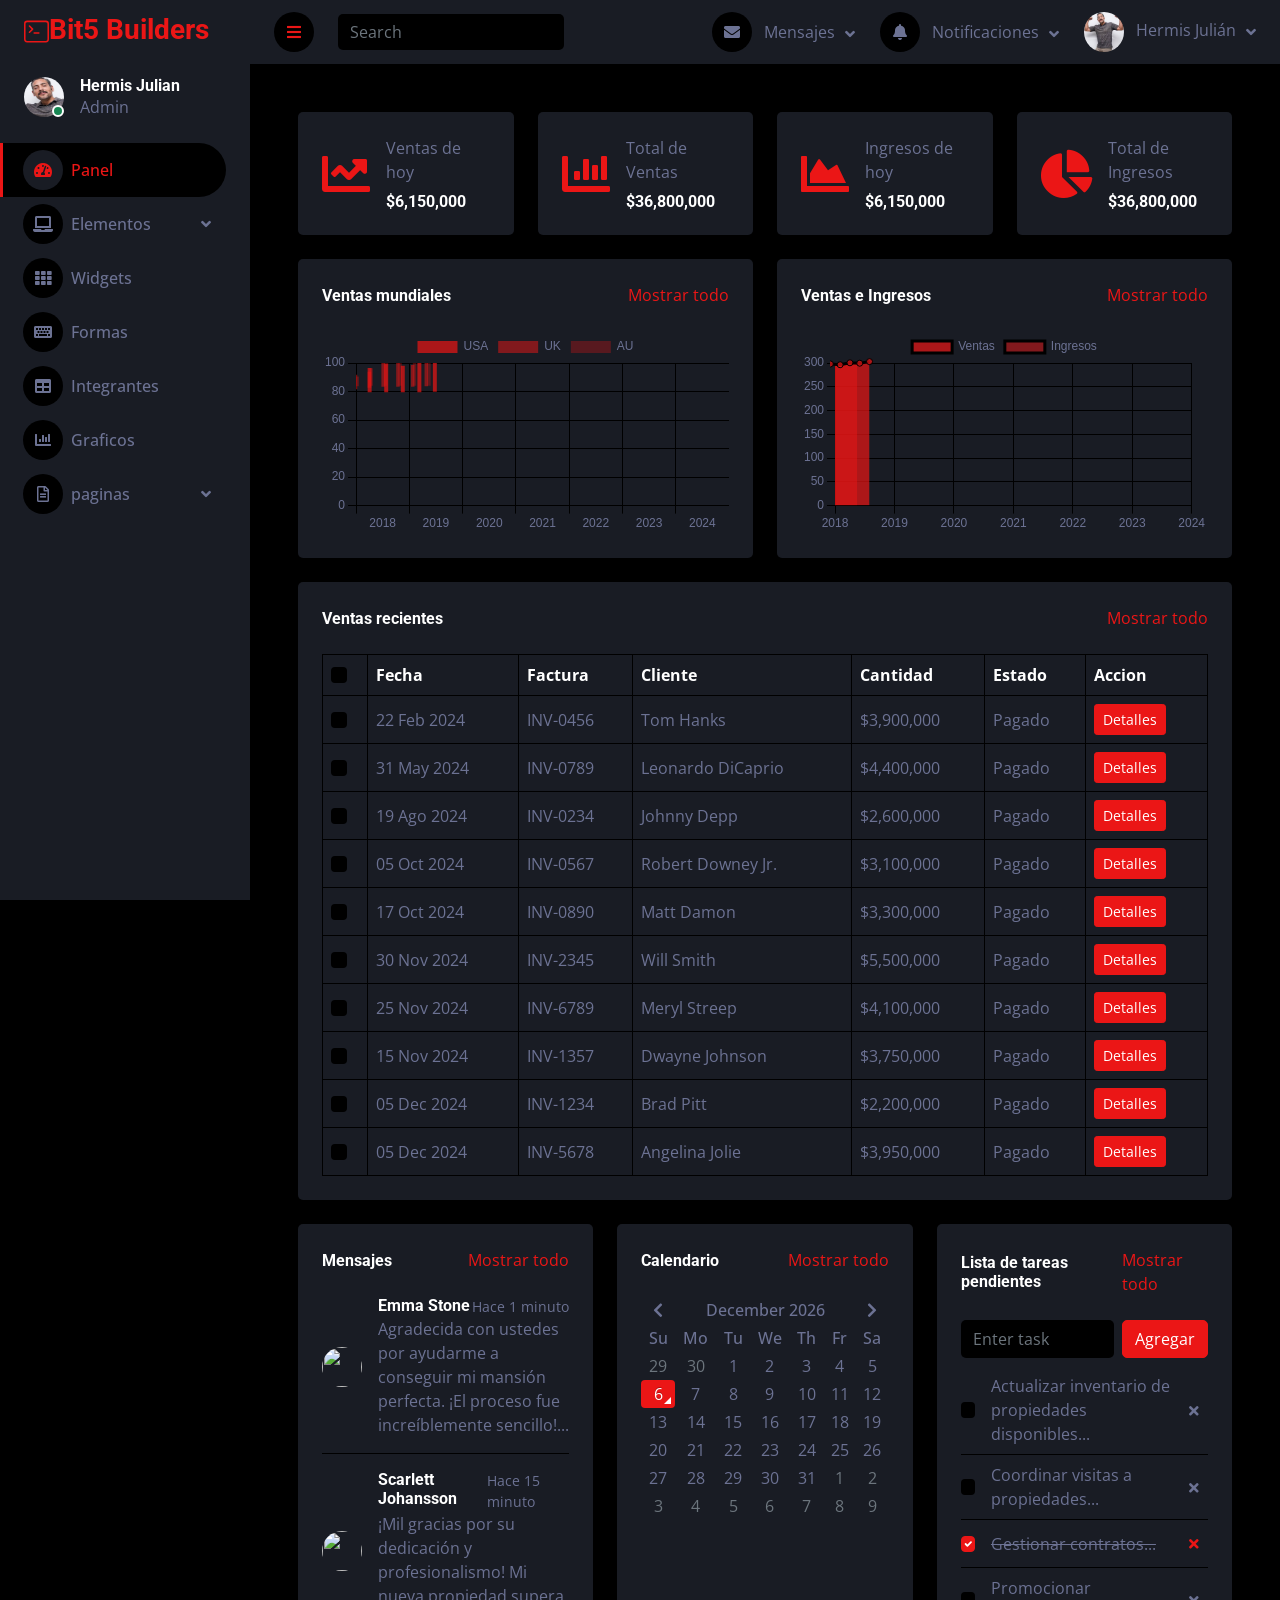
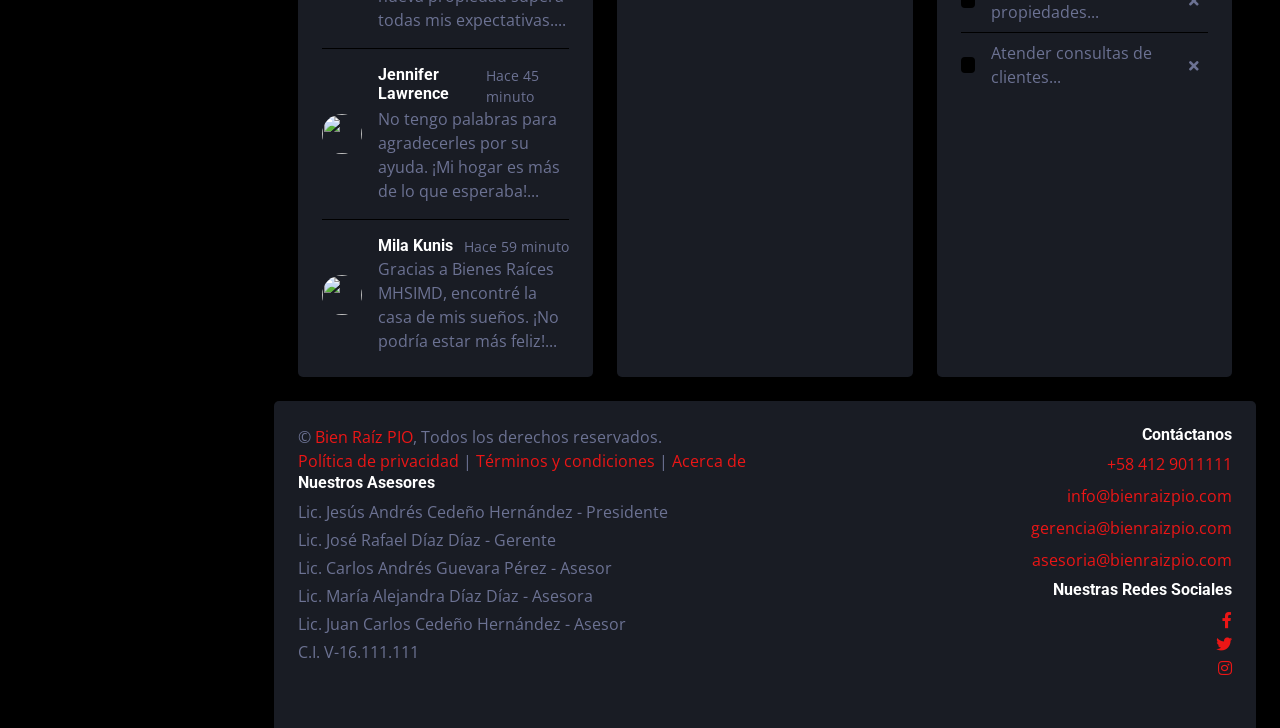
==== index.html @ 00dd3a46 "ventas" ====
<!DOCTYPE html>
<html lang="en">

<head>
    <meta charset="utf-8">
    <title>DarkPan - Bootstrap 5 Admin Template</title>
    <meta content="width=device-width, initial-scale=1.0" name="viewport">
    <meta content="" name="keywords">
    <meta content="" name="description">

    <!-- Favicon -->
    <link href="img/favicon.ico" rel="icon">

    <!-- Google Web Fonts -->
    <link rel="preconnect" href="https://fonts.googleapis.com">
    <link rel="preconnect" href="https://fonts.gstatic.com" crossorigin>
    <link href="https://fonts.googleapis.com/css2?family=Open+Sans:wght@400;600&family=Roboto:wght@500;700&display=swap" rel="stylesheet"> 
    
    <!-- Icon Font Stylesheet -->
    <link href="https://cdnjs.cloudflare.com/ajax/libs/font-awesome/5.10.0/css/all.min.css" rel="stylesheet">
    <link href="https://cdn.jsdelivr.net/npm/bootstrap-icons@1.4.1/font/bootstrap-icons.css" rel="stylesheet">

    <!-- Libraries Stylesheet -->
    <link href="lib/owlcarousel/assets/owl.carousel.min.css" rel="stylesheet">
    <link href="lib/tempusdominus/css/tempusdominus-bootstrap-4.min.css" rel="stylesheet" />

    <!-- Customized Bootstrap Stylesheet -->
    <link href="css/bootstrap.min.css" rel="stylesheet">

    <!-- Template Stylesheet -->
    <link href="css/style.css" rel="stylesheet">
    <link rel="stylesheet" href="https://cdn.jsdelivr.net/npm/parsleyjs/src/parsley.css">
</head>

<body>
    <div class="container-fluid position-relative d-flex p-0">
        <!-- Spinner Start -->
        <div id="spinner" class="show bg-dark position-fixed translate-middle w-100 vh-100 top-50 start-50 d-flex align-items-center justify-content-center">
            <div class="spinner-border text-primary" style="width: 3rem; height: 3rem;" role="status">
                <span class="sr-only">Loading...</span>
            </div>
        </div>


        <div class="sidebar pe-4 pb-3">
            <nav class="navbar bg-secondary navbar-dark">
                <a href="index.html" class="navbar-brand mx-4 mb-3">
                    <h3 class="text-primary"><svg xmlns="http://www.w3.org/2000/svg" width="25" height="25" fill="currentColor" class="bi bi-terminal" viewBox="0 0 16 16">
                    <path d="M6 9a.5.5 0 0 1 .5-.5h3a.5.5 0 0 1 0 1h-3A.5.5 0 0 1 6 9M3.854 4.146a.5.5 0 1 0-.708.708L4.793 6.5 3.146 8.146a.5.5 0 1 0 .708.708l2-2a.5.5 0 0 0 0-.708z"/>
                    <path d="M2 1a2 2 0 0 0-2 2v10a2 2 0 0 0 2 2h12a2 2 0 0 0 2-2V3a2 2 0 0 0-2-2zm12 1a1 1 0 0 1 1 1v10a1 1 0 0 1-1 1H2a1 1 0 0 1-1-1V3a1 1 0 0 1 1-1z"/>
                    </svg></i>Bit5 Builders</h3>
                </a>
                <div class="d-flex align-items-center ms-4 mb-4">
                    <div class="position-relative">
                        <img class="rounded-circle" src="[data-uri]" alt="" style="width: 40px; height: 40px;">
                        <div class="bg-success rounded-circle border border-2 border-white position-absolute end-0 bottom-0 p-1"></div>
                    </div>
                    <div class="ms-3">
                        <h6 class="mb-0">Hermis Julian</h6>
                        <span>Admin</span>
                    </div>
                </div>
                <div class="navbar-nav w-100">
                    <a href="index.html" class="nav-item nav-link active"><i class="fa fa-tachometer-alt me-2"></i>Panel</a>
                    <div class="nav-item dropdown">
                        <a href="#" class="nav-link dropdown-toggle" data-bs-toggle="dropdown"><i class="fa fa-laptop me-2"></i>Elementos</a>
                        <div class="dropdown-menu bg-transparent border-0">
                            <a href="#" onclick="document.querySelectorAll('.nav-item.nav-link').forEach(el => el.classList.remove('active')); this.classList.toggle('active'); cargarContenido('button.html');" class="dropdown-item">Botones</a>
                            <a href="#" onclick="document.querySelectorAll('.nav-item.nav-link').forEach(el => el.classList.remove('active')); this.classList.toggle('active'); cargarContenido('typography.html');" class="dropdown-item">Tipografía</a>
                            <a href="#" onclick="document.querySelectorAll('.nav-item.nav-link').forEach(el => el.classList.remove('active')); this.classList.toggle('active'); cargarContenido('element.html');" class="dropdown-item">Otros Elementos</a>
                        </div>
                    </div>
                    <a href="#" onclick="document.querySelectorAll('.nav-item.nav-link').forEach(el => el.classList.remove('active')); this.classList.toggle('active'); cargarContenido('widget.html');" class="nav-item nav-link"><i class="fa fa-th me-2"></i>Widgets</a>
                    <a href="#" onclick="document.querySelectorAll('.nav-item.nav-link').forEach(el => el.classList.remove('active')); this.classList.toggle('active'); cargarContenido('form.html');" class="nav-item nav-link"><i class="fa fa-keyboard me-2"></i>Formas</a>
                    <a href="#" onclick="document.querySelectorAll('.nav-item.nav-link').forEach(el => el.classList.remove('active')); this.classList.toggle('active'); cargarContenido('table.html');" class="nav-item nav-link"><i class="fa fa-table me-2"></i>Integrantes</a>
                    <a href="#" onclick="document.querySelectorAll('.nav-item.nav-link').forEach(el => el.classList.remove('active')); this.classList.toggle('active'); cargarContenido('chart.html');" class="nav-item nav-link"><i class="fa fa-chart-bar me-2"></i>Graficos</a>
                    <div class="nav-item dropdown">
                        <a href="#" class="nav-link dropdown-toggle" data-bs-toggle="dropdown"><i class="far fa-file-alt me-2"></i>paginas</a>
                        <div class="dropdown-menu bg-transparent border-0">
                            <a href="signin.html" class="dropdown-item">Sign In</a>
                            <a href="signup.html" class="dropdown-item">Sign Up</a>
                            <a href="404.html" class="dropdown-item">404 Error</a>
                            <a href="blank.html" class="dropdown-item">Blank Page</a>
                        </div>
                    </div>
                </div>
            </nav>
        </div>


        <div class="content">
            <!-- Navbar Start -->
            <nav class="navbar navbar-expand bg-secondary navbar-dark sticky-top px-4 py-0">
                <a href="index.html" class="navbar-brand d-flex d-lg-none me-4">
                    <h2 class="text-primary mb-0"><i class="fa fa-user-edit"></i></h2>
                </a>
                <a href="#" class="sidebar-toggler flex-shrink-0">
                    <i class="fa fa-bars"></i>
                </a>
                <form class="d-none d-md-flex ms-4">
                    <input class="form-control bg-dark border-0" type="search" placeholder="Search">
                </form>
                <div class="navbar-nav align-items-center ms-auto">
                    <div class="nav-item dropdown">
                        <a href="#" class="nav-link dropdown-toggle" data-bs-toggle="dropdown">
                            <i class="fa fa-envelope me-lg-2"></i>
                            <span class="d-none d-lg-inline-flex">Mensajes</span>
                        </a>
                        <div class="dropdown-menu dropdown-menu-end bg-secondary border-0 rounded-0 rounded-bottom m-0">
                            <a href="#" class="dropdown-item">
                                <div class="d-flex align-items-center">
                                    <img class="rounded-circle flex-shrink-0" src="https://imgs.search.brave.com/MP247DGtZH7RBAV4PsFPzQDaOJGRqsRqrMaUs1MMLVw/rs:fit:500:0:0:0/g:ce/aHR0cHM6Ly9pMC53/cC5jb20vd3d3Lm11/c2NsZWFuZGZpdG5l/c3MuY29tL3dwLWNv/bnRlbnQvdXBsb2Fk/cy8yMDE3LzA4L21p/bGEta3VuaXMtOC5q/cGc_cXVhbGl0eT04/NiZzdHJpcD1hbGw" alt="" style="width: 40px; height: 40px;">
                                    <div class="ms-2">
                                        <h6 class="fw-normal mb-0">Sarly acaba de enviarte un mensaje</h6>
                                        <small>Hace 15 minutos</small>
                                    </div>
                                </div>
                            </a>
                            <hr class="dropdown-divider">
                            <a href="#" class="dropdown-item">
                                <div class="d-flex align-items-center">
                                    <img class="rounded-circle" src="https://imgs.search.brave.com/JWabFluYEFFOKHi57lPleeKdTFBb7CrFtDDNA5t6WXM/rs:fit:500:0:0:0/g:ce/aHR0cHM6Ly9pLnBp/bmltZy5jb20vb3Jp/Z2luYWxzL2IwL2Zi/L2E5L2IwZmJhOTcw/YTYyOWI1ZjIyNjFh/Njc2NDlkZmY5MTA5/LmpwZw" alt="" style="width: 40px; height: 40px;">
                                    <div class="ms-2">
                                        <h6 class="fw-normal mb-0">Michael acaba de enviarte un mensaje</h6>
                                        <small>Hace 25 minutos</small>
                                    </div>
                                </div>
                            </a>
                            <hr class="dropdown-divider">
                            <a href="#" class="dropdown-item">
                                <div class="d-flex align-items-center">
                                    <img class="rounded-circle" src="https://imgs.search.brave.com/oxqCfIv88HDH8JotXbmz44KD6LTe0oaEGOhrw7txZwc/rs:fit:500:0:0:0/g:ce/aHR0cHM6Ly9tZWRp/YS5nZXR0eWltYWdl/cy5jb20vaWQvMTQw/OTc0NTcyOS9waG90/by9sb25kb24tZW5n/bGFuZC1jaHJpcy1l/dmFucy1hdHRlbmRz/LXRoZS1ncmF5LW1h/bi1zcGVjaWFsLXNj/cmVlbmluZy1hdC1i/Zmktc291dGhiYW5r/LW9uLWp1bHktMTku/anBnP3M9NjEyeDYx/MiZ3PTAmaz0yMCZj/PXY0blVKZ0NFNWtU/WnAyaEwyMEZKdVFX/MEpNaHRlRm55UXFB/c0JTOFRTcVU9" alt="" style="width: 40px; height: 40px;">
                                    <div class="ms-2">
                                        <h6 class="fw-normal mb-0">Ildemar acaba de enviarte un mensaje</h6>
                                        <small>Hace 35 minutos</small>
                                    </div>
                                </div>
                            </a>
                            <hr class="dropdown-divider">
                            <a href="#" class="dropdown-item">
                                <div class="d-flex align-items-center">
                                    <img class="rounded-circle" src="https://imgs.search.brave.com/msCQYA9MPp1zpIJIRNvh-iocrl51DMTepCCWIE9Resc/rs:fit:500:0:0:0/g:ce/aHR0cHM6Ly9tLm1l/ZGlhLWFtYXpvbi5j/b20vaW1hZ2VzL00v/TVY1Qk56ZzFNVFV5/TkRZeE9GNUJNbDVC/YW5CblhrRnRaVGd3/TlRRNE1URTJNakVA/LmpwZw" alt="" style="width: 40px; height: 40px;">
                                    <div class="ms-2">
                                        <h6 class="fw-normal mb-0">Malcom acaba de enviarte un mensaje</h6>
                                        <small>Hace 45 minutos</small>
                                    </div>
                                </div>
                            </a>
                            <hr class="dropdown-divider">
                            <a href="#" class="dropdown-item text-center">Ver todos los mensajes</a>
                        </div>
                    </div>
                    <div class="nav-item dropdown">
                        <a href="#" class="nav-link dropdown-toggle" data-bs-toggle="dropdown">
                            <i class="fa fa-bell me-lg-2"></i>
                            <span class="d-none d-lg-inline-flex">Notificaciones</span>
                        </a>
                        <div class="dropdown-menu dropdown-menu-end bg-secondary border-0 rounded-0 rounded-bottom m-0">
                            <a href="#" class="dropdown-item">
                                <h6 class="fw-normal mb-0">Perfil actualizado</h6>
                                <small>Hace 6 meses</small>
                            </a>
                            <hr class="dropdown-divider">
                            <a href="#" class="dropdown-item">
                                <h6 class="fw-normal mb-0">Nuevo usuario agregado</h6>
                                <small>Hace 1 meses</small>
                            </a>
                            <hr class="dropdown-divider">
                            <a href="#" class="dropdown-item">
                                <h6 class="fw-normal mb-0">Contraseña cambiada</h6>
                                <small>Hace 42 minutos</small>
                            </a>
                            <hr class="dropdown-divider">
                            <a href="#" class="dropdown-item text-center">Ver todas las notificaciones</a>
                        </div>
                    </div>
                    <div class="nav-item dropdown">
                        <a href="#" class="nav-link dropdown-toggle" data-bs-toggle="dropdown">
                            <img class="rounded-circle me-lg-2" src="[data-uri]" alt="" style="width: 40px; height: 40px;">
                            <span class="d-none d-lg-inline-flex">Hermis Julián</span>
                        </a>
                        <div class="dropdown-menu dropdown-menu-end bg-secondary border-0 rounded-0 rounded-bottom m-0">
                            <a href="#" class="dropdown-item">Mi Perfil</a>
                            <a href="#" class="dropdown-item">Ajustes</a>
                            <a href="Logout.html" class="dropdown-item">Cerrar Sesión</a>
                        </div>
                    </div>
                </div>
            </nav>
            <!-- Navbar End -->

            <main id="cambio" class="container-fluid pt-4 px-4">
                
            <!-- Sale & Revenue Start -->
            <div class="container-fluid pt-4 px-4">
                <div class="row g-4">
                    <div class="col-sm-6 col-xl-3">
                        <div class="bg-secondary rounded d-flex align-items-center justify-content-between p-4">
                            <i class="fa fa-chart-line fa-3x text-primary"></i>
                            <div class="ms-3">
                                <p class="mb-2">Ventas de hoy</p>
                                <h6 class="mb-0">$6,150,000</h6>
                            </div>
                        </div>
                    </div>
                    <div class="col-sm-6 col-xl-3">
                        <div class="bg-secondary rounded d-flex align-items-center justify-content-between p-4">
                            <i class="fa fa-chart-bar fa-3x text-primary"></i>
                            <div class="ms-3">
                                <p class="mb-2">Total de Ventas</p>
                                <h6 class="mb-0">$36,800,000</h6>
                            </div>
                        </div>
                    </div>
                    <div class="col-sm-6 col-xl-3">
                        <div class="bg-secondary rounded d-flex align-items-center justify-content-between p-4">
                            <i class="fa fa-chart-area fa-3x text-primary"></i>
                            <div class="ms-3">
                                <p class="mb-2"> Ingresos de hoy</p>
                                
                                <h6 class="mb-0">$6,150,000</h6>
                            </div>
                        </div>
                    </div>
                    <div class="col-sm-6 col-xl-3">
                        <div class="bg-secondary rounded d-flex align-items-center justify-content-between p-4">
                            <i class="fa fa-chart-pie fa-3x text-primary"></i>
                            <div class="ms-3">
                                <p class="mb-2">Total de Ingresos</p>
                                <h6 class="mb-0">$36,800,000</h6>
                            </div>
                        </div>
                    </div>
                </div>
            </div>
            <!-- Sale & Revenue End -->


            <!-- Sales Chart Start -->
            <div class="container-fluid pt-4 px-4">
                <div class="row g-4">
                    <div class="col-sm-12 col-xl-6">
                        <div class="bg-secondary text-center rounded p-4">
                            <div class="d-flex align-items-center justify-content-between mb-4">
                                <h6 class="mb-0">Ventas mundiales</h6>
                                <a href="">Mostrar todo</a>
                            </div>
                            <canvas id="worldwide-sales"></canvas>
                        </div>
                    </div>
                    <div class="col-sm-12 col-xl-6">
                        <div class="bg-secondary text-center rounded p-4">
                            <div class="d-flex align-items-center justify-content-between mb-4">
                                <h6 class="mb-0">Ventas e Ingresos</h6>
                                <a href="">Mostrar todo</a>
                            </div>
                            <canvas id="salse-revenue"></canvas>
                        </div>
                    </div>
                </div>
            </div>
            <!-- Sales Chart End -->


            <!-- Recent Sales Start -->
            <div class="container-fluid pt-4 px-4">
                <div class="bg-secondary text-center rounded p-4">
                    <div class="d-flex align-items-center justify-content-between mb-4">
                        <h6 class="mb-0">Ventas recientes</h6>
                        <a href="">Mostrar todo</a>
                    </div>
                    <div class="table-responsive">
                        <table class="table text-start align-middle table-bordered table-hover mb-0">
                            <thead>
                                <tr class="text-white">
                                    <th scope="col"><input class="form-check-input" type="checkbox"></th>
                                    <th scope="col">Fecha</th>
                                    <th scope="col">Factura</th>
                                    <th scope="col">Cliente</th>
                                    <th scope="col">Cantidad</th>
                                    <th scope="col">Estado</th>
                                    <th scope="col">Accion</th>
                                </tr>
                            </thead>
                            <tbody>
                                <tr>
                                    <td><input class="form-check-input" type="checkbox"></td>
                                    <td>22 Feb 2024</td>
                                    <td>INV-0456</td>
                                    <td>Tom Hanks</td>
                                    <td>$3,900,000</td>
                                    <td>Pagado</td>
                                    <td><a class="btn btn-sm btn-primary" href="">Detalles</a></td>
                                </tr>
                                <tr>
                                    <td><input class="form-check-input" type="checkbox"></td>
                                    <td>31 May 2024</td>
                                    <td>INV-0789</td>
                                    <td>Leonardo DiCaprio</td>
                                    <td>$4,400,000</td>
                                    <td>Pagado</td>
                                    <td><a class="btn btn-sm btn-primary" href="">Detalles</a></td>
                                </tr>
                                <tr>
                                    <td><input class="form-check-input" type="checkbox"></td>
                                    <td>19 Ago 2024</td>
                                    <td>INV-0234</td>
                                    <td>Johnny Depp</td>
                                    <td>$2,600,000</td>
                                    <td>Pagado</td>
                                    <td><a class="btn btn-sm btn-primary" href="">Detalles</a></td>
                                </tr>
                                <tr>
                                    <td><input class="form-check-input" type="checkbox"></td>
                                    <td>05 Oct 2024</td>
                                    <td>INV-0567</td>
                                    <td>Robert Downey Jr.</td>
                                    <td>$3,100,000</td>
                                    <td>Pagado</td>
                                    <td><a class="btn btn-sm btn-primary" href="">Detalles</a></td>
                                </tr>
                                <tr>
                                    <td><input class="form-check-input" type="checkbox"></td>
                                    <td>17 Oct 2024</td>
                                    <td>INV-0890</td>
                                    <td>Matt Damon</td>
                                    <td>$3,300,000</td>
                                    <td>Pagado</td>
                                    <td><a class="btn btn-sm btn-primary" href="">Detalles</a></td>
                                </tr>
                                <tr>
                                    <td><input class="form-check-input" type="checkbox"></td>
                                    <td>30 Nov 2024</td>
                                    <td>INV-2345</td>
                                    <td>Will Smith</td>
                                    <td>$5,500,000</td>
                                    <td>Pagado</td>
                                    <td><a class="btn btn-sm btn-primary" href="">Detalles</a></td>
                                </tr>
                                <tr>
                                    <td><input class="form-check-input" type="checkbox"></td>
                                    <td>25 Nov 2024</td>
                                    <td>INV-6789</td>
                                    <td>Meryl Streep</td>
                                    <td>$4,100,000</td>
                                    <td>Pagado</td>
                                    <td><a class="btn btn-sm btn-primary" href="">Detalles</a></td>
                                </tr>
                                <tr>
                                    <td><input class="form-check-input" type="checkbox"></td>
                                    <td>15 Nov 2024</td>
                                    <td>INV-1357</td>
                                    <td>Dwayne Johnson</td>
                                    <td>$3,750,000</td>
                                    <td>Pagado</td>
                                    <td><a class="btn btn-sm btn-primary" href="">Detalles</a></td>
                                </tr>
                                <tr>
                                    <td><input class="form-check-input" type="checkbox"></td>
                                    <td>05 Dec 2024</td>
                                    <td>INV-1234</td>
                                    <td>Brad Pitt</td>
                                    <td>$2,200,000</td>
                                    <td>Pagado</td>
                                    <td><a class="btn btn-sm btn-primary" href="">Detalles</a></td>
                                </tr>
                                <tr>
                                    <td><input class="form-check-input" type="checkbox"></td>
                                    <td>05 Dec 2024</td>
                                    <td>INV-5678</td>
                                    <td>Angelina Jolie</td>
                                    <td>$3,950,000</td>
                                    <td>Pagado</td>
                                    <td><a class="btn btn-sm btn-primary" href="">Detalles</a></td>
                                </tr>
                            </tbody>
                        </table>
                    </div>
                </div>
            </div>
            <!-- Recent Sales End -->



            <!-- Widgets Start -->
            <div class="container-fluid pt-4 px-4">
                <div class="row g-4">
                    <div class="col-sm-12 col-md-6 col-xl-4">
                        <div class="h-100 bg-secondary rounded p-4">
                            <div class="d-flex align-items-center justify-content-between mb-2">
                                <h6 class="mb-0">Mensajes</h6>
                                <a href="">Mostrar todo</a>
                            </div>
                            <div class="d-flex align-items-center border-bottom py-3">
                                <img class="rounded-circle flex-shrink-0" src="https://imgs.search.brave.com/Vh0ZHuMnA-NpE4XvlZ3ggpxppoy6i_dYB7QcNbdQpSE/rs:fit:500:0:0:0/g:ce/aHR0cHM6Ly9tLm1l/ZGlhLWFtYXpvbi5j/b20vaW1hZ2VzL00v/TVY1QllUazJaVGRt/WXpFdFlqTTFZaTAw/WWpKbExUa3hORGd0/WXpBMVlURmlOMkl6/TXpGbVhrRXlYa0Zx/Y0djQC5qcGc" alt="" style="width: 40px; height: 40px;">
                                <div class="w-100 ms-3">
                                    <div class="d-flex w-100 justify-content-between">
                                        <h6 class="mb-0">Emma Stone</h6>
                                        <small>Hace 1 minuto</small>
                                    </div>
                                    <span>Agradecida con ustedes por ayudarme a conseguir mi mansión perfecta. ¡El proceso fue increíblemente sencillo!...</span>
                                </div>
                            </div>
                            <div class="d-flex align-items-center border-bottom py-3">
                                <img class="rounded-circle flex-shrink-0" src="https://imgs.search.brave.com/2uGAt32IL7fMYtcajXwatkeRIkFTQfEl7UwzYoRooF8/rs:fit:860:0:0:0/g:ce/aHR0cHM6Ly9tLm1l/ZGlhLWFtYXpvbi5j/b20vaW1hZ2VzL00v/TVY1Qk16TTNNalU1/WWpJdE56QXhPUzAw/TVdSaExXSXdNMll0/T1RFM09UTTNOelV5/WW1ReFhrRXlYa0Zx/Y0dkZVFYSm9ZVzV1/WVdnQC5qcGc" alt="" style="width: 40px; height: 40px;">
                                <div class="w-100 ms-3">
                                    <div class="d-flex w-100 justify-content-between">
                                        <h6 class="mb-0">Scarlett Johansson</h6>
                                        <small>Hace 15 minuto</small>
                                    </div>
                                    <span>¡Mil gracias por su dedicación y profesionalismo! Mi nueva propiedad supera todas mis expectativas....</span>
                                </div>
                            </div>
                            <div class="d-flex align-items-center border-bottom py-3">
                                <img class="rounded-circle flex-shrink-0" src="https://imgs.search.brave.com/oICWM8bCcbamhoAgMlr65enXYXy9GBTGy6IM3uCZX44/rs:fit:500:0:0:0/g:ce/aHR0cHM6Ly93d3cu/aG9sYS5jb20vdXMv/aG9yaXpvbi9sYW5k/c2NhcGUvMDAxMzIx/MWIxMWQ4LXdvcmxk/LXByZW1pZXJlLW9m/LW5ldGZsaXgtMzkt/cy1xdW90LWRvbi0z/OS10LWxvb2stdXAt/cXVvdC0uanBn" alt="" style="width: 40px; height: 40px;">
                                <div class="w-100 ms-3">
                                    <div class="d-flex w-100 justify-content-between">
                                        <h6 class="mb-0">Jennifer Lawrence</h6>
                                        <small>Hace 45 minuto</small>
                                    </div>
                                    <span>No tengo palabras para agradecerles por su ayuda. ¡Mi hogar es más de lo que esperaba!...</span>
                                </div>
                            </div>
                            <div class="d-flex align-items-center pt-3">
                                <img class="rounded-circle flex-shrink-0" src="https://imgs.search.brave.com/MP247DGtZH7RBAV4PsFPzQDaOJGRqsRqrMaUs1MMLVw/rs:fit:500:0:0:0/g:ce/aHR0cHM6Ly9pMC53/cC5jb20vd3d3Lm11/c2NsZWFuZGZpdG5l/c3MuY29tL3dwLWNv/bnRlbnQvdXBsb2Fk/cy8yMDE3LzA4L21p/bGEta3VuaXMtOC5q/cGc_cXVhbGl0eT04/NiZzdHJpcD1hbGw" alt="" style="width: 40px; height: 40px;">
                                <div class="w-100 ms-3">
                                    <div class="d-flex w-100 justify-content-between">
                                        <h6 class="mb-0">Mila Kunis</h6>
                                        <small>Hace 59 minuto</small>
                                    </div>
                                    <span>Gracias a Bienes Raíces MHSIMD, encontré la casa de mis sueños. ¡No podría estar más feliz!...</span>
                                </div>
                            </div>
                        </div>
                    </div>
                    <div class="col-sm-12 col-md-6 col-xl-4">
                        <div class="h-100 bg-secondary rounded p-4">
                            <div class="d-flex align-items-center justify-content-between mb-4">
                                <h6 class="mb-0">Calendario</h6>
                                <a href="">Mostrar todo</a>
                            </div>
                            <div id="calender"></div>
                        </div>
                    </div>
                    <div class="col-sm-12 col-md-6 col-xl-4">
                        <div class="h-100 bg-secondary rounded p-4">
                            <div class="d-flex align-items-center justify-content-between mb-4">
                                <h6 class="mb-0">Lista de tareas pendientes</h6>
                                <a href="">Mostrar todo</a>
                            </div>
                            <div class="d-flex mb-2">
                                <input class="form-control bg-dark border-0" type="text" placeholder="Enter task">
                                <button type="button" class="btn btn-primary ms-2">Agregar</button>
                            </div>
                            <div class="d-flex align-items-center border-bottom py-2">
                                <input class="form-check-input m-0" type="checkbox">
                                <div class="w-100 ms-3">
                                    <div class="d-flex w-100 align-items-center justify-content-between">
                                        <span>Actualizar inventario de propiedades disponibles...</span>
                                        <button class="btn btn-sm"><i class="fa fa-times"></i></button>
                                    </div>
                                </div>
                            </div>
                            <div class="d-flex align-items-center border-bottom py-2">
                                <input class="form-check-input m-0" type="checkbox">
                                <div class="w-100 ms-3">
                                    <div class="d-flex w-100 align-items-center justify-content-between">
                                        <span>Coordinar visitas a propiedades...</span>
                                        <button class="btn btn-sm"><i class="fa fa-times"></i></button>
                                    </div>
                                </div>
                            </div>
                            <div class="d-flex align-items-center border-bottom py-2">
                                <input class="form-check-input m-0" type="checkbox" checked>
                                <div class="w-100 ms-3">
                                    <div class="d-flex w-100 align-items-center justify-content-between">
                                        <span><del>Gestionar contratos...</del></span>
                                        <button class="btn btn-sm text-primary"><i class="fa fa-times"></i></button>
                                    </div>
                                </div>
                            </div>
                            <div class="d-flex align-items-center border-bottom py-2">
                                <input class="form-check-input m-0" type="checkbox">
                                <div class="w-100 ms-3">
                                    <div class="d-flex w-100 align-items-center justify-content-between">
                                        <span>Promocionar propiedades...</span>
                                        <button class="btn btn-sm"><i class="fa fa-times"></i></button>
                                    </div>
                                </div>
                            </div>
                            <div class="d-flex align-items-center pt-2">
                                <input class="form-check-input m-0" type="checkbox">
                                <div class="w-100 ms-3">
                                    <div class="d-flex w-100 align-items-center justify-content-between">
                                        <span>Atender consultas de clientes...</span>
                                        <button class="btn btn-sm"><i class="fa fa-times"></i></button>
                                    </div>
                                </div>
                            </div>
                        </div>
                    </div>
                </div>
            </div>
            <!-- Widgets End -->
            </main>
            <!-- Sale & Revenue Start -->

            <!-- Footer Start -->
            <div class="container-fluid pt-4 px-4">
                <div class="bg-secondary rounded-top p-4">
                    <div class="row">
                        <div class="col-12 col-sm-6 text-center text-sm-start">
                            &copy; <a href="#">Bien Raíz PIO</a>, Todos los derechos reservados. <br>
                            <a href="https://www.datocapital.com/privacidad.html" target="_blank">Política de privacidad</a> | <a href="https://www.datocapital.com/terminos-y-condiciones.html" target="_blank">Términos y condiciones</a> | <a href="https://www.datocapital.com/acerca-de.html" target="_blank">Acerca de</a>
                            <h6 class="mb-2">Nuestros Asesores</h6>
                            <p class="mb-1">Lic. Jesús Andrés Cedeño Hernández - Presidente</p>
                            <p class="mb-1">Lic. José Rafael Díaz Díaz - Gerente</p>
                            <p class="mb-1">Lic. Carlos Andrés Guevara Pérez - Asesor</p>
                            <p class="mb-1">Lic. María Alejandra Díaz Díaz - Asesora</p>
                            <p class="mb-1">Lic. Juan Carlos Cedeño Hernández - Asesor</p>
                            <p class="mb-1">C.I. V-16.111.111</p>
                            <br>
                        </div>
                        <div class="col-12 col-sm-6 text-center text-sm-end">
                            <div class="d-flex flex-column">
                                <h6 class="mb-2">Contáctanos</h6>
                                <a href="tel:+584129011111" class="mb-2">+58 412 9011111</a>
                                <a href="mailto:info@bienraizpio.com" class="mb-2">info@bienraizpio.com</a>
                                <a href="mailto:gerencia@bienraizpio.com" class="mb-2">gerencia@bienraizpio.com</a>
                                <a href="mailto:asesoria@bienraizpio.com" class="mb-2">asesoria@bienraizpio.com</a>
                                <h6 class="mb-2">Nuestras Redes Sociales</h6>   
                                <a href="https://www.facebook.com/Bien-Raiz-PIO-101444429311444" target="_blank"><i class="fab fa-facebook-f"></i></a>
                                <a href="https://twitter.com/BienRaizPIO" target="_blank"><i class="fab fa-twitter"></i></a>
                                <a href="https://www.instagram.com/bienraizpio/" target="_blank"><i class="fab fa-instagram"></i></a>
                                <br>
                            </div>
                        </div>
                    </div>
                </div>
            </div>
            <!-- Footer End -->
            
        </div>


    </div>

    <!-- JavaScript Libraries -->
    <script src="https://code.jquery.com/jquery-3.4.1.min.js"></script>
    <script src="https://cdnjs.cloudflare.com/ajax/libs/parsley.js/2.9.2/parsley.min.js"></script>
    <script src="https://cdn.jsdelivr.net/npm/bootstrap@5.0.0/dist/js/bootstrap.bundle.min.js"></script>
    <script src="lib/chart/chart.min.js"></script>
    <script src="lib/easing/easing.min.js"></script>
    <script src="lib/waypoints/waypoints.min.js"></script>
    <script src="lib/owlcarousel/owl.carousel.min.js"></script>
    <script src="lib/tempusdominus/js/moment.min.js"></script>
    <script src="lib/tempusdominus/js/moment-timezone.min.js"></script>
    <script src="lib/tempusdominus/js/tempusdominus-bootstrap-4.min.js"></script>

    <!-- Template Javascript -->
    <script src="js/main.js"></script>
</body>

</html>
---- css/style.css ----
/********** Template CSS **********/
:root {
    --primary: #EB1616;
    --secondary: #191C24;
    --light: #6C7293;
    --dark: #000000;
}


.back-to-top {
    position: fixed;
    display: none;
    right: 45px;
    bottom: 45px;
    z-index: 99;
}


/*** Spinner ***/
#spinner {
    opacity: 0;
    visibility: hidden;
    transition: opacity .5s ease-out, visibility 0s linear .5s;
    z-index: 99999;
}

#spinner.show {
    transition: opacity .5s ease-out, visibility 0s linear 0s;
    visibility: visible;
    opacity: 1;
}


/*** Button ***/
.btn {
    transition: .5s;
}

.btn-square {
    width: 38px;
    height: 38px;
}

.btn-sm-square {
    width: 32px;
    height: 32px;
}

.btn-lg-square {
    width: 48px;
    height: 48px;
}

.btn-square,
.btn-sm-square,
.btn-lg-square {
    padding: 0;
    display: inline-flex;
    align-items: center;
    justify-content: center;
    font-weight: normal;
    border-radius: 50px;
}


/*** Layout ***/
.sidebar {
    position: fixed;
    top: 0;
    left: 0;
    bottom: 0;
    width: 250px;
    height: 100vh;
    overflow-y: auto;
    background: var(--secondary);
    transition: 0.5s;
    z-index: 999;
}

.content {
    margin-left: 250px;
    min-height: 100vh;
    background: var(--dark);
    transition: 0.5s;
}

@media (min-width: 992px) {
    .sidebar {
        margin-left: 0;
    }

    .sidebar.open {
        margin-left: -250px;
    }

    .content {
        width: calc(100% - 250px);
    }

    .content.open {
        width: 100%;
        margin-left: 0;
    }
}

@media (max-width: 991.98px) {
    .sidebar {
        margin-left: -250px;
    }

    .sidebar.open {
        margin-left: 0;
    }

    .content {
        width: 100%;
        margin-left: 0;
    }
}


/*** Navbar ***/
.sidebar .navbar .navbar-nav .nav-link {
    padding: 7px 20px;
    color: var(--light);
    font-weight: 500;
    border-left: 3px solid var(--secondary);
    border-radius: 0 30px 30px 0;
    outline: none;
}

.sidebar .navbar .navbar-nav .nav-link:hover,
.sidebar .navbar .navbar-nav .nav-link.active {
    color: var(--primary);
    background: var(--dark);
    border-color: var(--primary);
}

.sidebar .navbar .navbar-nav .nav-link i {
    width: 40px;
    height: 40px;
    display: inline-flex;
    align-items: center;
    justify-content: center;
    background: var(--dark);
    border-radius: 40px;
}

.sidebar .navbar .navbar-nav .nav-link:hover i,
.sidebar .navbar .navbar-nav .nav-link.active i {
    background: var(--secondary);
}

.sidebar .navbar .dropdown-toggle::after {
    position: absolute;
    top: 15px;
    right: 15px;
    border: none;
    content: "\f107";
    font-family: "Font Awesome 5 Free";
    font-weight: 900;
    transition: .5s;
}

.sidebar .navbar .dropdown-toggle[aria-expanded=true]::after {
    transform: rotate(-180deg);
}

.sidebar .navbar .dropdown-item {
    padding-left: 25px;
    border-radius: 0 30px 30px 0;
    border: 2px solid #060606;
    color: var(--light);
}

.sidebar .navbar .dropdown-item:hover,
.sidebar .navbar .dropdown-item.active {
    background: var(--dark);
}

.content .navbar .navbar-nav .nav-link {
    margin-left: 25px;
    padding: 12px 0;
    color: var(--light);
    outline: none;
}

.content .navbar .navbar-nav .nav-link:hover,
.content .navbar .navbar-nav .nav-link.active {
    color: var(--primary);
}

.content .navbar .sidebar-toggler,
.content .navbar .navbar-nav .nav-link i {
    width: 40px;
    height: 40px;
    display: inline-flex;
    align-items: center;
    justify-content: center;
    background: var(--dark);
    border-radius: 40px;
}

.content .navbar .dropdown-item {
    color: var(--light);
    border: 1px solid #060606;
}

.content .navbar .dropdown-item:hover,
.content .navbar .dropdown-item.active {
    background: var(--dark);
}

.content .navbar .dropdown-toggle::after {
    margin-left: 6px;
    vertical-align: middle;
    border: none;
    content: "\f107";
    font-family: "Font Awesome 5 Free";
    font-weight: 900;
    transition: .5s;
}

.content .navbar .dropdown-toggle[aria-expanded=true]::after {
    transform: rotate(-180deg);
}

@media (max-width: 575.98px) {
    .content .navbar .navbar-nav .nav-link {
        margin-left: 15px;
    }
}


/*** Date Picker ***/
.bootstrap-datetimepicker-widget.bottom {
    top: auto !important;
}

.bootstrap-datetimepicker-widget .table * {
    border-bottom-width: 0px;
}

.bootstrap-datetimepicker-widget .table th {
    font-weight: 500;
}

.bootstrap-datetimepicker-widget.dropdown-menu {
    padding: 10px;
    border-radius: 2px;
}

.bootstrap-datetimepicker-widget table td.active,
.bootstrap-datetimepicker-widget table td.active:hover {
    background: var(--primary);
}

.bootstrap-datetimepicker-widget table td.today::before {
    border-bottom-color: var(--primary);
}


/*** Testimonial ***/
.progress .progress-bar {
    width: 0px;
    transition: 2s;
}


/*** Testimonial ***/
.testimonial-carousel .owl-dots {
    margin-top: 24px;
    display: flex;
    align-items: flex-end;
    justify-content: center;
}

.testimonial-carousel .owl-dot {
    position: relative;
    display: inline-block;
    margin: 0 5px;
    width: 15px;
    height: 15px;
    border: 5px solid var(--primary);
    border-radius: 15px;
    transition: .5s;
}

.testimonial-carousel .owl-dot.active {
    background: var(--dark);
    border-color: var(--primary);
}
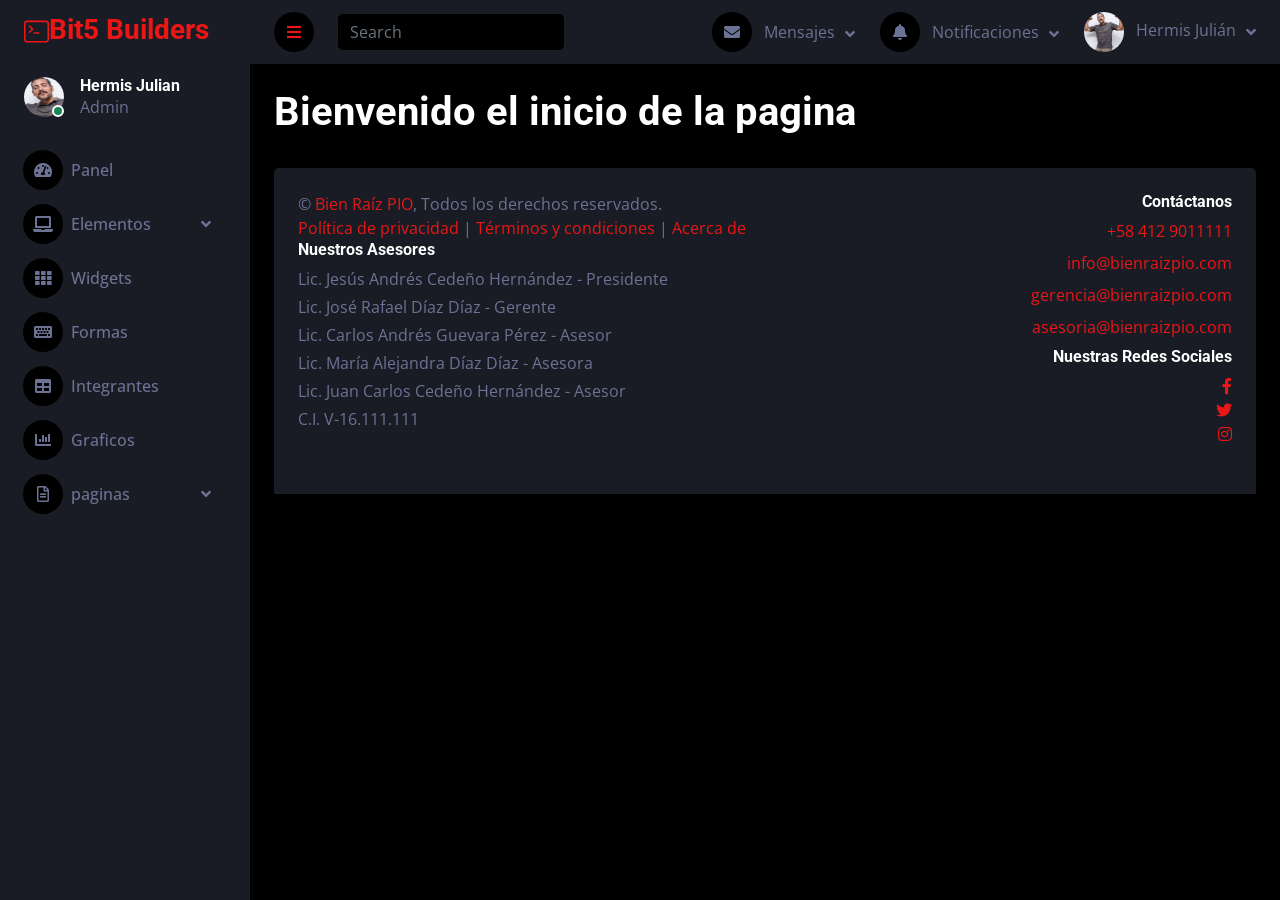
==== commit 56ed06ae: "nose" ====
--- a/index.html
+++ b/index.html
@@ -61,7 +61,7 @@
                     </div>
                 </div>
                 <div class="navbar-nav w-100">
-                    <a href="index.html" class="nav-item nav-link active"><i class="fa fa-tachometer-alt me-2"></i>Panel</a>
+                    <a href="#" onclick="document.querySelectorAll('.nav-item.nav-link').forEach(el => el.classList.remove('active')); this.classList.toggle('active'); cargarContenido('inicio.html');" class="nav-item nav-link"><i class="fa fa-tachometer-alt me-2"></i>Panel</a>
                     <div class="nav-item dropdown">
                         <a href="#" class="nav-link dropdown-toggle" data-bs-toggle="dropdown"><i class="fa fa-laptop me-2"></i>Elementos</a>
                         <div class="dropdown-menu bg-transparent border-0">
@@ -109,7 +109,7 @@
                         <div class="dropdown-menu dropdown-menu-end bg-secondary border-0 rounded-0 rounded-bottom m-0">
                             <a href="#" class="dropdown-item">
                                 <div class="d-flex align-items-center">
-                                    <img class="rounded-circle flex-shrink-0" src="https://imgs.search.brave.com/MP247DGtZH7RBAV4PsFPzQDaOJGRqsRqrMaUs1MMLVw/rs:fit:500:0:0:0/g:ce/aHR0cHM6Ly9pMC53/cC5jb20vd3d3Lm11/c2NsZWFuZGZpdG5l/c3MuY29tL3dwLWNv/bnRlbnQvdXBsb2Fk/cy8yMDE3LzA4L21p/bGEta3VuaXMtOC5q/cGc_cXVhbGl0eT04/NiZzdHJpcD1hbGw" alt="" style="width: 40px; height: 40px;">
+                                    <img class="rounded-circle" src="[data-uri]" alt="" style="width: 40px; height: 40px;">
                                     <div class="ms-2">
                                         <h6 class="fw-normal mb-0">Sarly acaba de enviarte un mensaje</h6>
                                         <small>Hace 15 minutos</small>
@@ -190,318 +190,7 @@
             <!-- Navbar End -->
 
             <main id="cambio" class="container-fluid pt-4 px-4">
-                
-            <!-- Sale & Revenue Start -->
-            <div class="container-fluid pt-4 px-4">
-                <div class="row g-4">
-                    <div class="col-sm-6 col-xl-3">
-                        <div class="bg-secondary rounded d-flex align-items-center justify-content-between p-4">
-                            <i class="fa fa-chart-line fa-3x text-primary"></i>
-                            <div class="ms-3">
-                                <p class="mb-2">Ventas de hoy</p>
-                                <h6 class="mb-0">$6,150,000</h6>
-                            </div>
-                        </div>
-                    </div>
-                    <div class="col-sm-6 col-xl-3">
-                        <div class="bg-secondary rounded d-flex align-items-center justify-content-between p-4">
-                            <i class="fa fa-chart-bar fa-3x text-primary"></i>
-                            <div class="ms-3">
-                                <p class="mb-2">Total de Ventas</p>
-                                <h6 class="mb-0">$36,800,000</h6>
-                            </div>
-                        </div>
-                    </div>
-                    <div class="col-sm-6 col-xl-3">
-                        <div class="bg-secondary rounded d-flex align-items-center justify-content-between p-4">
-                            <i class="fa fa-chart-area fa-3x text-primary"></i>
-                            <div class="ms-3">
-                                <p class="mb-2"> Ingresos de hoy</p>
-                                
-                                <h6 class="mb-0">$6,150,000</h6>
-                            </div>
-                        </div>
-                    </div>
-                    <div class="col-sm-6 col-xl-3">
-                        <div class="bg-secondary rounded d-flex align-items-center justify-content-between p-4">
-                            <i class="fa fa-chart-pie fa-3x text-primary"></i>
-                            <div class="ms-3">
-                                <p class="mb-2">Total de Ingresos</p>
-                                <h6 class="mb-0">$36,800,000</h6>
-                            </div>
-                        </div>
-                    </div>
-                </div>
-            </div>
-            <!-- Sale & Revenue End -->
-
-
-            <!-- Sales Chart Start -->
-            <div class="container-fluid pt-4 px-4">
-                <div class="row g-4">
-                    <div class="col-sm-12 col-xl-6">
-                        <div class="bg-secondary text-center rounded p-4">
-                            <div class="d-flex align-items-center justify-content-between mb-4">
-                                <h6 class="mb-0">Ventas mundiales</h6>
-                                <a href="">Mostrar todo</a>
-                            </div>
-                            <canvas id="worldwide-sales"></canvas>
-                        </div>
-                    </div>
-                    <div class="col-sm-12 col-xl-6">
-                        <div class="bg-secondary text-center rounded p-4">
-                            <div class="d-flex align-items-center justify-content-between mb-4">
-                                <h6 class="mb-0">Ventas e Ingresos</h6>
-                                <a href="">Mostrar todo</a>
-                            </div>
-                            <canvas id="salse-revenue"></canvas>
-                        </div>
-                    </div>
-                </div>
-            </div>
-            <!-- Sales Chart End -->
-
-
-            <!-- Recent Sales Start -->
-            <div class="container-fluid pt-4 px-4">
-                <div class="bg-secondary text-center rounded p-4">
-                    <div class="d-flex align-items-center justify-content-between mb-4">
-                        <h6 class="mb-0">Ventas recientes</h6>
-                        <a href="">Mostrar todo</a>
-                    </div>
-                    <div class="table-responsive">
-                        <table class="table text-start align-middle table-bordered table-hover mb-0">
-                            <thead>
-                                <tr class="text-white">
-                                    <th scope="col"><input class="form-check-input" type="checkbox"></th>
-                                    <th scope="col">Fecha</th>
-                                    <th scope="col">Factura</th>
-                                    <th scope="col">Cliente</th>
-                                    <th scope="col">Cantidad</th>
-                                    <th scope="col">Estado</th>
-                                    <th scope="col">Accion</th>
-                                </tr>
-                            </thead>
-                            <tbody>
-                                <tr>
-                                    <td><input class="form-check-input" type="checkbox"></td>
-                                    <td>22 Feb 2024</td>
-                                    <td>INV-0456</td>
-                                    <td>Tom Hanks</td>
-                                    <td>$3,900,000</td>
-                                    <td>Pagado</td>
-                                    <td><a class="btn btn-sm btn-primary" href="">Detalles</a></td>
-                                </tr>
-                                <tr>
-                                    <td><input class="form-check-input" type="checkbox"></td>
-                                    <td>31 May 2024</td>
-                                    <td>INV-0789</td>
-                                    <td>Leonardo DiCaprio</td>
-                                    <td>$4,400,000</td>
-                                    <td>Pagado</td>
-                                    <td><a class="btn btn-sm btn-primary" href="">Detalles</a></td>
-                                </tr>
-                                <tr>
-                                    <td><input class="form-check-input" type="checkbox"></td>
-                                    <td>19 Ago 2024</td>
-                                    <td>INV-0234</td>
-                                    <td>Johnny Depp</td>
-                                    <td>$2,600,000</td>
-                                    <td>Pagado</td>
-                                    <td><a class="btn btn-sm btn-primary" href="">Detalles</a></td>
-                                </tr>
-                                <tr>
-                                    <td><input class="form-check-input" type="checkbox"></td>
-                                    <td>05 Oct 2024</td>
-                                    <td>INV-0567</td>
-                                    <td>Robert Downey Jr.</td>
-                                    <td>$3,100,000</td>
-                                    <td>Pagado</td>
-                                    <td><a class="btn btn-sm btn-primary" href="">Detalles</a></td>
-                                </tr>
-                                <tr>
-                                    <td><input class="form-check-input" type="checkbox"></td>
-                                    <td>17 Oct 2024</td>
-                                    <td>INV-0890</td>
-                                    <td>Matt Damon</td>
-                                    <td>$3,300,000</td>
-                                    <td>Pagado</td>
-                                    <td><a class="btn btn-sm btn-primary" href="">Detalles</a></td>
-                                </tr>
-                                <tr>
-                                    <td><input class="form-check-input" type="checkbox"></td>
-                                    <td>30 Nov 2024</td>
-                                    <td>INV-2345</td>
-                                    <td>Will Smith</td>
-                                    <td>$5,500,000</td>
-                                    <td>Pagado</td>
-                                    <td><a class="btn btn-sm btn-primary" href="">Detalles</a></td>
-                                </tr>
-                                <tr>
-                                    <td><input class="form-check-input" type="checkbox"></td>
-                                    <td>25 Nov 2024</td>
-                                    <td>INV-6789</td>
-                                    <td>Meryl Streep</td>
-                                    <td>$4,100,000</td>
-                                    <td>Pagado</td>
-                                    <td><a class="btn btn-sm btn-primary" href="">Detalles</a></td>
-                                </tr>
-                                <tr>
-                                    <td><input class="form-check-input" type="checkbox"></td>
-                                    <td>15 Nov 2024</td>
-                                    <td>INV-1357</td>
-                                    <td>Dwayne Johnson</td>
-                                    <td>$3,750,000</td>
-                                    <td>Pagado</td>
-                                    <td><a class="btn btn-sm btn-primary" href="">Detalles</a></td>
-                                </tr>
-                                <tr>
-                                    <td><input class="form-check-input" type="checkbox"></td>
-                                    <td>05 Dec 2024</td>
-                                    <td>INV-1234</td>
-                                    <td>Brad Pitt</td>
-                                    <td>$2,200,000</td>
-                                    <td>Pagado</td>
-                                    <td><a class="btn btn-sm btn-primary" href="">Detalles</a></td>
-                                </tr>
-                                <tr>
-                                    <td><input class="form-check-input" type="checkbox"></td>
-                                    <td>05 Dec 2024</td>
-                                    <td>INV-5678</td>
-                                    <td>Angelina Jolie</td>
-                                    <td>$3,950,000</td>
-                                    <td>Pagado</td>
-                                    <td><a class="btn btn-sm btn-primary" href="">Detalles</a></td>
-                                </tr>
-                            </tbody>
-                        </table>
-                    </div>
-                </div>
-            </div>
-            <!-- Recent Sales End -->
-
-
-
-            <!-- Widgets Start -->
-            <div class="container-fluid pt-4 px-4">
-                <div class="row g-4">
-                    <div class="col-sm-12 col-md-6 col-xl-4">
-                        <div class="h-100 bg-secondary rounded p-4">
-                            <div class="d-flex align-items-center justify-content-between mb-2">
-                                <h6 class="mb-0">Mensajes</h6>
-                                <a href="">Mostrar todo</a>
-                            </div>
-                            <div class="d-flex align-items-center border-bottom py-3">
-                                <img class="rounded-circle flex-shrink-0" src="https://imgs.search.brave.com/Vh0ZHuMnA-NpE4XvlZ3ggpxppoy6i_dYB7QcNbdQpSE/rs:fit:500:0:0:0/g:ce/aHR0cHM6Ly9tLm1l/ZGlhLWFtYXpvbi5j/b20vaW1hZ2VzL00v/TVY1QllUazJaVGRt/WXpFdFlqTTFZaTAw/WWpKbExUa3hORGd0/WXpBMVlURmlOMkl6/TXpGbVhrRXlYa0Zx/Y0djQC5qcGc" alt="" style="width: 40px; height: 40px;">
-                                <div class="w-100 ms-3">
-                                    <div class="d-flex w-100 justify-content-between">
-                                        <h6 class="mb-0">Emma Stone</h6>
-                                        <small>Hace 1 minuto</small>
-                                    </div>
-                                    <span>Agradecida con ustedes por ayudarme a conseguir mi mansión perfecta. ¡El proceso fue increíblemente sencillo!...</span>
-                                </div>
-                            </div>
-                            <div class="d-flex align-items-center border-bottom py-3">
-                                <img class="rounded-circle flex-shrink-0" src="https://imgs.search.brave.com/2uGAt32IL7fMYtcajXwatkeRIkFTQfEl7UwzYoRooF8/rs:fit:860:0:0:0/g:ce/aHR0cHM6Ly9tLm1l/ZGlhLWFtYXpvbi5j/b20vaW1hZ2VzL00v/TVY1Qk16TTNNalU1/WWpJdE56QXhPUzAw/TVdSaExXSXdNMll0/T1RFM09UTTNOelV5/WW1ReFhrRXlYa0Zx/Y0dkZVFYSm9ZVzV1/WVdnQC5qcGc" alt="" style="width: 40px; height: 40px;">
-                                <div class="w-100 ms-3">
-                                    <div class="d-flex w-100 justify-content-between">
-                                        <h6 class="mb-0">Scarlett Johansson</h6>
-                                        <small>Hace 15 minuto</small>
-                                    </div>
-                                    <span>¡Mil gracias por su dedicación y profesionalismo! Mi nueva propiedad supera todas mis expectativas....</span>
-                                </div>
-                            </div>
-                            <div class="d-flex align-items-center border-bottom py-3">
-                                <img class="rounded-circle flex-shrink-0" src="https://imgs.search.brave.com/oICWM8bCcbamhoAgMlr65enXYXy9GBTGy6IM3uCZX44/rs:fit:500:0:0:0/g:ce/aHR0cHM6Ly93d3cu/aG9sYS5jb20vdXMv/aG9yaXpvbi9sYW5k/c2NhcGUvMDAxMzIx/MWIxMWQ4LXdvcmxk/LXByZW1pZXJlLW9m/LW5ldGZsaXgtMzkt/cy1xdW90LWRvbi0z/OS10LWxvb2stdXAt/cXVvdC0uanBn" alt="" style="width: 40px; height: 40px;">
-                                <div class="w-100 ms-3">
-                                    <div class="d-flex w-100 justify-content-between">
-                                        <h6 class="mb-0">Jennifer Lawrence</h6>
-                                        <small>Hace 45 minuto</small>
-                                    </div>
-                                    <span>No tengo palabras para agradecerles por su ayuda. ¡Mi hogar es más de lo que esperaba!...</span>
-                                </div>
-                            </div>
-                            <div class="d-flex align-items-center pt-3">
-                                <img class="rounded-circle flex-shrink-0" src="https://imgs.search.brave.com/MP247DGtZH7RBAV4PsFPzQDaOJGRqsRqrMaUs1MMLVw/rs:fit:500:0:0:0/g:ce/aHR0cHM6Ly9pMC53/cC5jb20vd3d3Lm11/c2NsZWFuZGZpdG5l/c3MuY29tL3dwLWNv/bnRlbnQvdXBsb2Fk/cy8yMDE3LzA4L21p/bGEta3VuaXMtOC5q/cGc_cXVhbGl0eT04/NiZzdHJpcD1hbGw" alt="" style="width: 40px; height: 40px;">
-                                <div class="w-100 ms-3">
-                                    <div class="d-flex w-100 justify-content-between">
-                                        <h6 class="mb-0">Mila Kunis</h6>
-                                        <small>Hace 59 minuto</small>
-                                    </div>
-                                    <span>Gracias a Bienes Raíces MHSIMD, encontré la casa de mis sueños. ¡No podría estar más feliz!...</span>
-                                </div>
-                            </div>
-                        </div>
-                    </div>
-                    <div class="col-sm-12 col-md-6 col-xl-4">
-                        <div class="h-100 bg-secondary rounded p-4">
-                            <div class="d-flex align-items-center justify-content-between mb-4">
-                                <h6 class="mb-0">Calendario</h6>
-                                <a href="">Mostrar todo</a>
-                            </div>
-                            <div id="calender"></div>
-                        </div>
-                    </div>
-                    <div class="col-sm-12 col-md-6 col-xl-4">
-                        <div class="h-100 bg-secondary rounded p-4">
-                            <div class="d-flex align-items-center justify-content-between mb-4">
-                                <h6 class="mb-0">Lista de tareas pendientes</h6>
-                                <a href="">Mostrar todo</a>
-                            </div>
-                            <div class="d-flex mb-2">
-                                <input class="form-control bg-dark border-0" type="text" placeholder="Enter task">
-                                <button type="button" class="btn btn-primary ms-2">Agregar</button>
-                            </div>
-                            <div class="d-flex align-items-center border-bottom py-2">
-                                <input class="form-check-input m-0" type="checkbox">
-                                <div class="w-100 ms-3">
-                                    <div class="d-flex w-100 align-items-center justify-content-between">
-                                        <span>Actualizar inventario de propiedades disponibles...</span>
-                                        <button class="btn btn-sm"><i class="fa fa-times"></i></button>
-                                    </div>
-                                </div>
-                            </div>
-                            <div class="d-flex align-items-center border-bottom py-2">
-                                <input class="form-check-input m-0" type="checkbox">
-                                <div class="w-100 ms-3">
-                                    <div class="d-flex w-100 align-items-center justify-content-between">
-                                        <span>Coordinar visitas a propiedades...</span>
-                                        <button class="btn btn-sm"><i class="fa fa-times"></i></button>
-                                    </div>
-                                </div>
-                            </div>
-                            <div class="d-flex align-items-center border-bottom py-2">
-                                <input class="form-check-input m-0" type="checkbox" checked>
-                                <div class="w-100 ms-3">
-                                    <div class="d-flex w-100 align-items-center justify-content-between">
-                                        <span><del>Gestionar contratos...</del></span>
-                                        <button class="btn btn-sm text-primary"><i class="fa fa-times"></i></button>
-                                    </div>
-                                </div>
-                            </div>
-                            <div class="d-flex align-items-center border-bottom py-2">
-                                <input class="form-check-input m-0" type="checkbox">
-                                <div class="w-100 ms-3">
-                                    <div class="d-flex w-100 align-items-center justify-content-between">
-                                        <span>Promocionar propiedades...</span>
-                                        <button class="btn btn-sm"><i class="fa fa-times"></i></button>
-                                    </div>
-                                </div>
-                            </div>
-                            <div class="d-flex align-items-center pt-2">
-                                <input class="form-check-input m-0" type="checkbox">
-                                <div class="w-100 ms-3">
-                                    <div class="d-flex w-100 align-items-center justify-content-between">
-                                        <span>Atender consultas de clientes...</span>
-                                        <button class="btn btn-sm"><i class="fa fa-times"></i></button>
-                                    </div>
-                                </div>
-                            </div>
-                        </div>
-                    </div>
-                </div>
-            </div>
-            <!-- Widgets End -->
+                <h1>Bienvenido el inicio de la pagina</h1>
             </main>
             <!-- Sale & Revenue Start -->
 
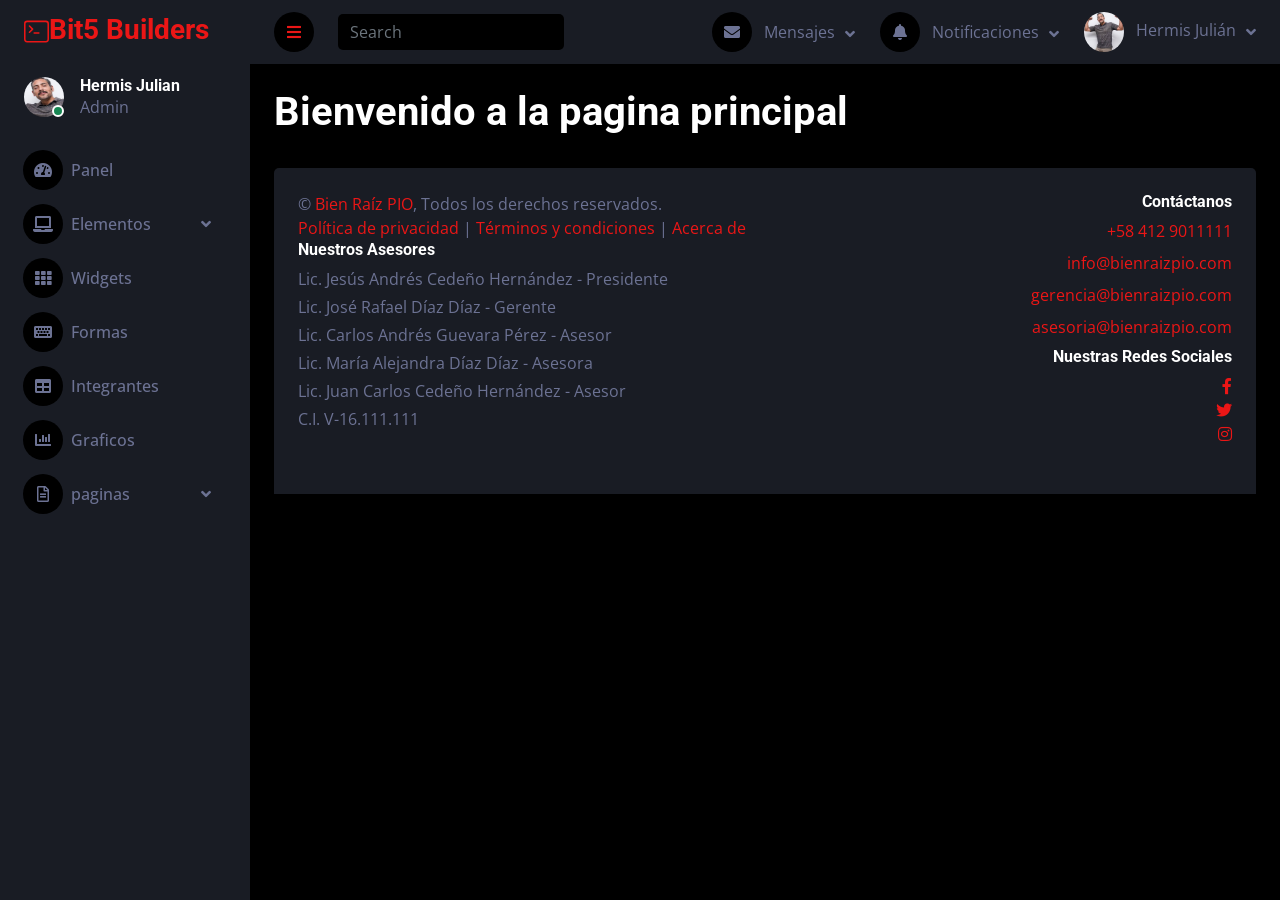
==== commit 0f4a3127: "no se" ====
--- a/index.html
+++ b/index.html
@@ -109,7 +109,7 @@
                         <div class="dropdown-menu dropdown-menu-end bg-secondary border-0 rounded-0 rounded-bottom m-0">
                             <a href="#" class="dropdown-item">
                                 <div class="d-flex align-items-center">
-                                    <img class="rounded-circle" src="[data-uri]" alt="" style="width: 40px; height: 40px;">
+                                    <img class="rounded-circle flex-shrink-0" src="https://imgs.search.brave.com/MP247DGtZH7RBAV4PsFPzQDaOJGRqsRqrMaUs1MMLVw/rs:fit:500:0:0:0/g:ce/aHR0cHM6Ly9pMC53/cC5jb20vd3d3Lm11/c2NsZWFuZGZpdG5l/c3MuY29tL3dwLWNv/bnRlbnQvdXBsb2Fk/cy8yMDE3LzA4L21p/bGEta3VuaXMtOC5q/cGc_cXVhbGl0eT04/NiZzdHJpcD1hbGw" alt="" style="width: 40px; height: 40px;">
                                     <div class="ms-2">
                                         <h6 class="fw-normal mb-0">Sarly acaba de enviarte un mensaje</h6>
                                         <small>Hace 15 minutos</small>
@@ -190,7 +190,7 @@
             <!-- Navbar End -->
 
             <main id="cambio" class="container-fluid pt-4 px-4">
-                <h1>Bienvenido el inicio de la pagina</h1>
+                <h1>Bienvenido a la pagina principal</h1>
             </main>
             <!-- Sale & Revenue Start -->
 
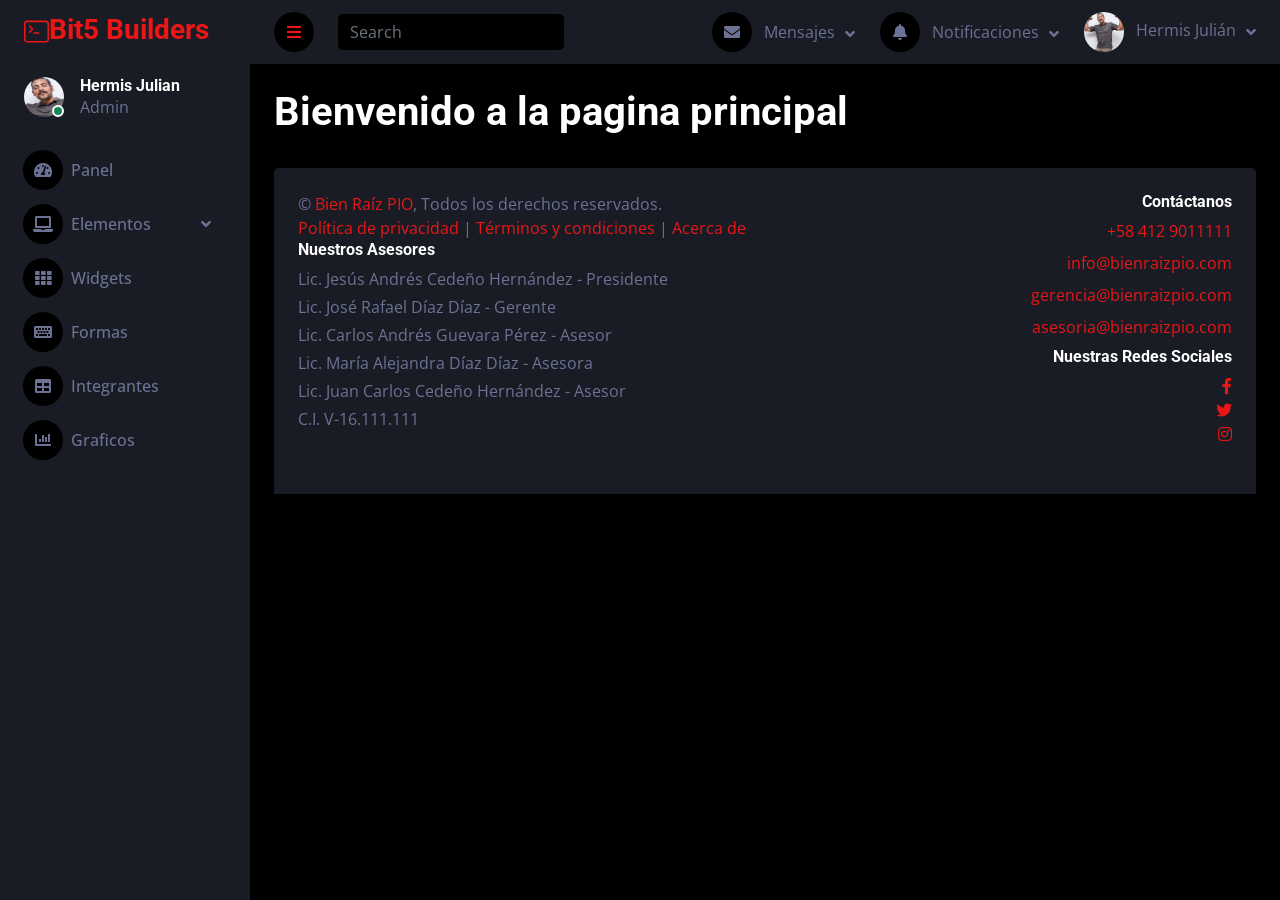
==== commit dd75403a: "eliminar innecesario" ====
--- a/index.html
+++ b/index.html
@@ -74,15 +74,6 @@
                     <a href="#" onclick="document.querySelectorAll('.nav-item.nav-link').forEach(el => el.classList.remove('active')); this.classList.toggle('active'); cargarContenido('form.html');" class="nav-item nav-link"><i class="fa fa-keyboard me-2"></i>Formas</a>
                     <a href="#" onclick="document.querySelectorAll('.nav-item.nav-link').forEach(el => el.classList.remove('active')); this.classList.toggle('active'); cargarContenido('table.html');" class="nav-item nav-link"><i class="fa fa-table me-2"></i>Integrantes</a>
                     <a href="#" onclick="document.querySelectorAll('.nav-item.nav-link').forEach(el => el.classList.remove('active')); this.classList.toggle('active'); cargarContenido('chart.html');" class="nav-item nav-link"><i class="fa fa-chart-bar me-2"></i>Graficos</a>
-                    <div class="nav-item dropdown">
-                        <a href="#" class="nav-link dropdown-toggle" data-bs-toggle="dropdown"><i class="far fa-file-alt me-2"></i>paginas</a>
-                        <div class="dropdown-menu bg-transparent border-0">
-                            <a href="signin.html" class="dropdown-item">Sign In</a>
-                            <a href="signup.html" class="dropdown-item">Sign Up</a>
-                            <a href="404.html" class="dropdown-item">404 Error</a>
-                            <a href="blank.html" class="dropdown-item">Blank Page</a>
-                        </div>
-                    </div>
                 </div>
             </nav>
         </div>
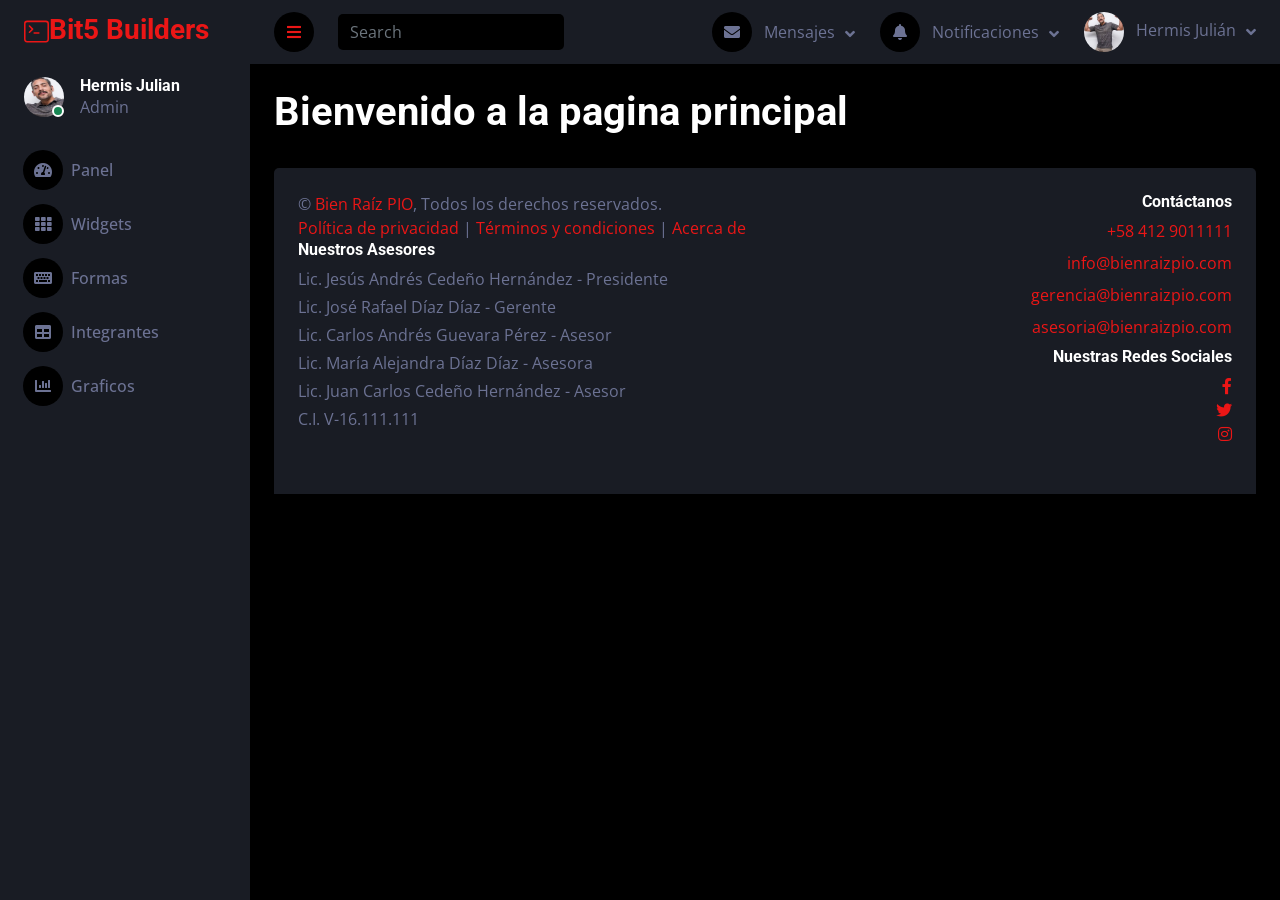
==== commit ac6baf20: "no se" ====
--- a/index.html
+++ b/index.html
@@ -62,14 +62,6 @@
                 </div>
                 <div class="navbar-nav w-100">
                     <a href="#" onclick="document.querySelectorAll('.nav-item.nav-link').forEach(el => el.classList.remove('active')); this.classList.toggle('active'); cargarContenido('inicio.html');" class="nav-item nav-link"><i class="fa fa-tachometer-alt me-2"></i>Panel</a>
-                    <div class="nav-item dropdown">
-                        <a href="#" class="nav-link dropdown-toggle" data-bs-toggle="dropdown"><i class="fa fa-laptop me-2"></i>Elementos</a>
-                        <div class="dropdown-menu bg-transparent border-0">
-                            <a href="#" onclick="document.querySelectorAll('.nav-item.nav-link').forEach(el => el.classList.remove('active')); this.classList.toggle('active'); cargarContenido('button.html');" class="dropdown-item">Botones</a>
-                            <a href="#" onclick="document.querySelectorAll('.nav-item.nav-link').forEach(el => el.classList.remove('active')); this.classList.toggle('active'); cargarContenido('typography.html');" class="dropdown-item">Tipografía</a>
-                            <a href="#" onclick="document.querySelectorAll('.nav-item.nav-link').forEach(el => el.classList.remove('active')); this.classList.toggle('active'); cargarContenido('element.html');" class="dropdown-item">Otros Elementos</a>
-                        </div>
-                    </div>
                     <a href="#" onclick="document.querySelectorAll('.nav-item.nav-link').forEach(el => el.classList.remove('active')); this.classList.toggle('active'); cargarContenido('widget.html');" class="nav-item nav-link"><i class="fa fa-th me-2"></i>Widgets</a>
                     <a href="#" onclick="document.querySelectorAll('.nav-item.nav-link').forEach(el => el.classList.remove('active')); this.classList.toggle('active'); cargarContenido('form.html');" class="nav-item nav-link"><i class="fa fa-keyboard me-2"></i>Formas</a>
                     <a href="#" onclick="document.querySelectorAll('.nav-item.nav-link').forEach(el => el.classList.remove('active')); this.classList.toggle('active'); cargarContenido('table.html');" class="nav-item nav-link"><i class="fa fa-table me-2"></i>Integrantes</a>
@@ -77,8 +69,6 @@
                 </div>
             </nav>
         </div>
-
-
         <div class="content">
             <!-- Navbar Start -->
             <nav class="navbar navbar-expand bg-secondary navbar-dark sticky-top px-4 py-0">
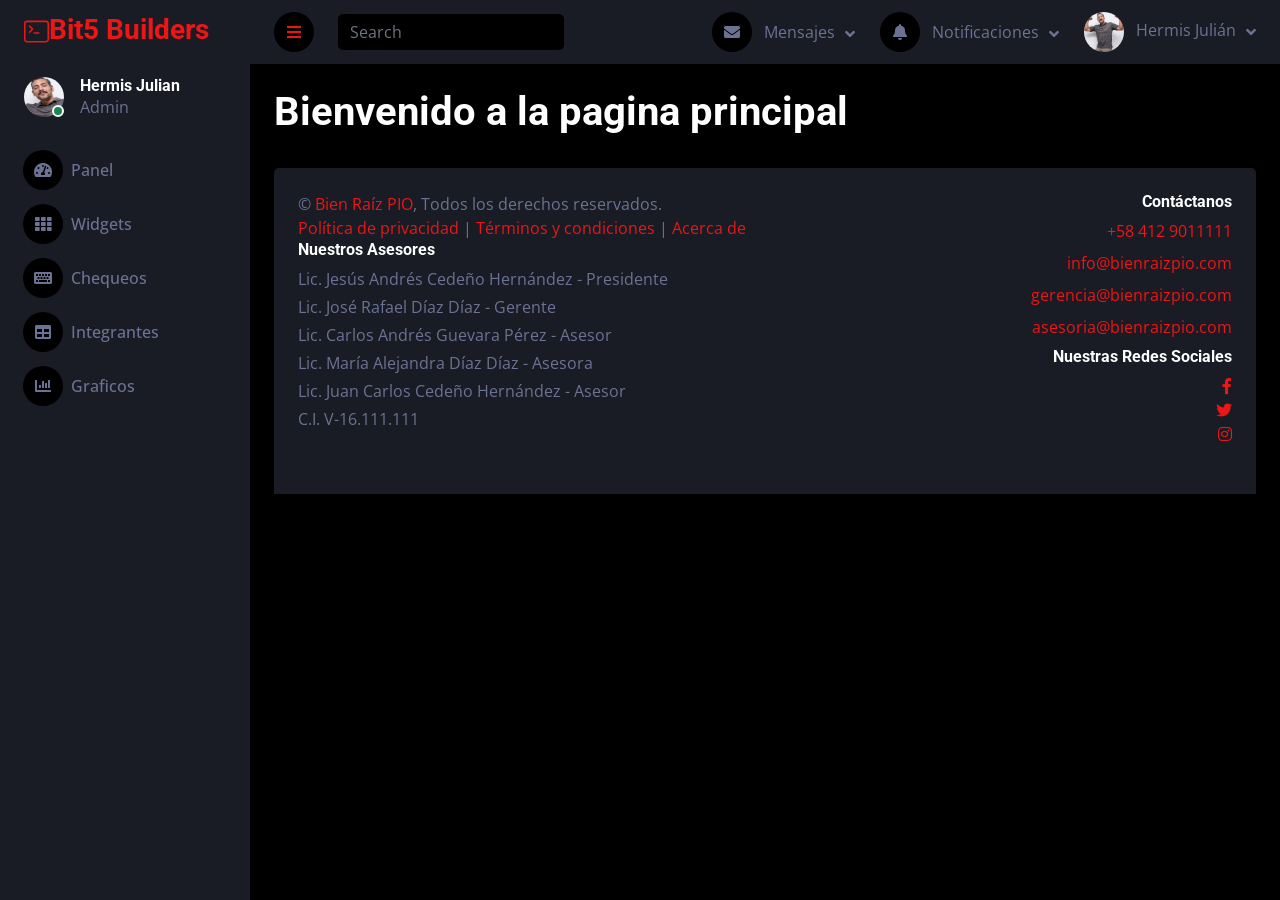
==== commit 73a1a49e: "nose" ====
--- a/index.html
+++ b/index.html
@@ -61,10 +61,10 @@
                     </div>
                 </div>
                 <div class="navbar-nav w-100">
-                    <a href="#" onclick="document.querySelectorAll('.nav-item.nav-link').forEach(el => el.classList.remove('active')); this.classList.toggle('active'); cargarContenido('inicio.html');" class="nav-item nav-link"><i class="fa fa-tachometer-alt me-2"></i>Panel</a>
+                    <a href="#" onclick="document.querySelectorAll('.nav-item.nav-link').forEach(el => el.classList.remove('active')); this.classList.toggle('active'); cargarContenido('panel.html');" class="nav-item nav-link"><i class="fa fa-tachometer-alt me-2"></i>Panel</a>
                     <a href="#" onclick="document.querySelectorAll('.nav-item.nav-link').forEach(el => el.classList.remove('active')); this.classList.toggle('active'); cargarContenido('widget.html');" class="nav-item nav-link"><i class="fa fa-th me-2"></i>Widgets</a>
-                    <a href="#" onclick="document.querySelectorAll('.nav-item.nav-link').forEach(el => el.classList.remove('active')); this.classList.toggle('active'); cargarContenido('form.html');" class="nav-item nav-link"><i class="fa fa-keyboard me-2"></i>Formas</a>
-                    <a href="#" onclick="document.querySelectorAll('.nav-item.nav-link').forEach(el => el.classList.remove('active')); this.classList.toggle('active'); cargarContenido('table.html');" class="nav-item nav-link"><i class="fa fa-table me-2"></i>Integrantes</a>
+                    <a href="#" onclick="document.querySelectorAll('.nav-item.nav-link').forEach(el => el.classList.remove('active')); this.classList.toggle('active'); cargarContenido('check.html');" class="nav-item nav-link"><i class="fa fa-keyboard me-2"></i>Chequeos</a>
+                    <a href="#" onclick="document.querySelectorAll('.nav-item.nav-link').forEach(el => el.classList.remove('active')); this.classList.toggle('active'); cargarContenido('nosotros.html');" class="nav-item nav-link"><i class="fa fa-table me-2"></i>Integrantes</a>
                     <a href="#" onclick="document.querySelectorAll('.nav-item.nav-link').forEach(el => el.classList.remove('active')); this.classList.toggle('active'); cargarContenido('chart.html');" class="nav-item nav-link"><i class="fa fa-chart-bar me-2"></i>Graficos</a>
                 </div>
             </nav>
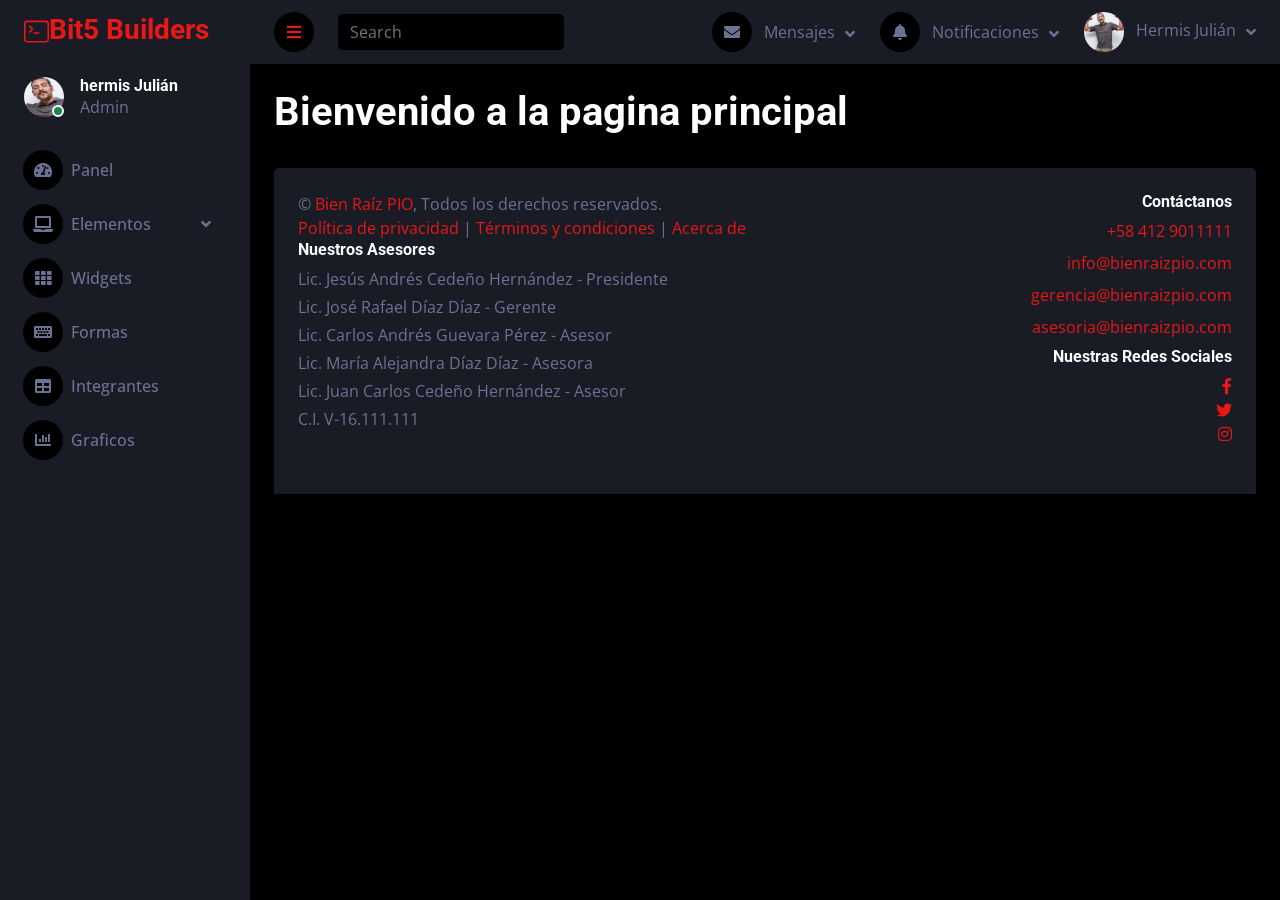
==== commit 05fe434c: "subiendo el perfil de usuario" ====
--- a/index.html
+++ b/index.html
@@ -56,19 +56,29 @@
                         <div class="bg-success rounded-circle border border-2 border-white position-absolute end-0 bottom-0 p-1"></div>
                     </div>
                     <div class="ms-3">
-                        <h6 class="mb-0">Hermis Julian</h6>
-                        <span>Admin</span>
+                        <h6 class="mb-0" id="username">hermis Julián</h6>
+                        <span id="role">Admin</span>
                     </div>
                 </div>
                 <div class="navbar-nav w-100">
-                    <a href="#" onclick="document.querySelectorAll('.nav-item.nav-link').forEach(el => el.classList.remove('active')); this.classList.toggle('active'); cargarContenido('panel.html');" class="nav-item nav-link"><i class="fa fa-tachometer-alt me-2"></i>Panel</a>
+                    <a href="#" onclick="document.querySelectorAll('.nav-item.nav-link').forEach(el => el.classList.remove('active')); this.classList.toggle('active'); cargarContenido('inicio.html');" class="nav-item nav-link"><i class="fa fa-tachometer-alt me-2"></i>Panel</a>
+                    <div class="nav-item dropdown">
+                        <a href="#" class="nav-link dropdown-toggle" data-bs-toggle="dropdown"><i class="fa fa-laptop me-2"></i>Elementos</a>
+                        <div class="dropdown-menu bg-transparent border-0">
+                            <a href="#" onclick="document.querySelectorAll('.nav-item.nav-link').forEach(el => el.classList.remove('active')); this.classList.toggle('active'); cargarContenido('button.html');" class="dropdown-item">Botones</a>
+                            <a href="#" onclick="document.querySelectorAll('.nav-item.nav-link').forEach(el => el.classList.remove('active')); this.classList.toggle('active'); cargarContenido('typography.html');" class="dropdown-item">Tipografía</a>
+                            <a href="#" onclick="document.querySelectorAll('.nav-item.nav-link').forEach(el => el.classList.remove('active')); this.classList.toggle('active'); cargarContenido('element.html');" class="dropdown-item">Otros Elementos</a>
+                        </div>
+                    </div>
                     <a href="#" onclick="document.querySelectorAll('.nav-item.nav-link').forEach(el => el.classList.remove('active')); this.classList.toggle('active'); cargarContenido('widget.html');" class="nav-item nav-link"><i class="fa fa-th me-2"></i>Widgets</a>
-                    <a href="#" onclick="document.querySelectorAll('.nav-item.nav-link').forEach(el => el.classList.remove('active')); this.classList.toggle('active'); cargarContenido('check.html');" class="nav-item nav-link"><i class="fa fa-keyboard me-2"></i>Chequeos</a>
-                    <a href="#" onclick="document.querySelectorAll('.nav-item.nav-link').forEach(el => el.classList.remove('active')); this.classList.toggle('active'); cargarContenido('nosotros.html');" class="nav-item nav-link"><i class="fa fa-table me-2"></i>Integrantes</a>
+                    <a href="#" onclick="document.querySelectorAll('.nav-item.nav-link').forEach(el => el.classList.remove('active')); this.classList.toggle('active'); cargarContenido('form.html');" class="nav-item nav-link"><i class="fa fa-keyboard me-2"></i>Formas</a>
+                    <a href="#" onclick="document.querySelectorAll('.nav-item.nav-link').forEach(el => el.classList.remove('active')); this.classList.toggle('active'); cargarContenido('table.html');" class="nav-item nav-link"><i class="fa fa-table me-2"></i>Integrantes</a>
                     <a href="#" onclick="document.querySelectorAll('.nav-item.nav-link').forEach(el => el.classList.remove('active')); this.classList.toggle('active'); cargarContenido('chart.html');" class="nav-item nav-link"><i class="fa fa-chart-bar me-2"></i>Graficos</a>
                 </div>
             </nav>
         </div>
+
+
         <div class="content">
             <!-- Navbar Start -->
             <nav class="navbar navbar-expand bg-secondary navbar-dark sticky-top px-4 py-0">
@@ -161,7 +171,7 @@
                             <span class="d-none d-lg-inline-flex">Hermis Julián</span>
                         </a>
                         <div class="dropdown-menu dropdown-menu-end bg-secondary border-0 rounded-0 rounded-bottom m-0">
-                            <a href="#" class="dropdown-item">Mi Perfil</a>
+                            <a href="profile.html" class="dropdown-item">Mi Perfil</a>
                             <a href="#" class="dropdown-item">Ajustes</a>
                             <a href="Logout.html" class="dropdown-item">Cerrar Sesión</a>
                         </div>
--- a/css/style.css
+++ b/css/style.css
@@ -6,8 +6,8 @@
     --dark: #000000;
 }
 
-
 .back-to-top {
+    position: fixed;
     position: fixed;
     display: none;
     right: 45px;
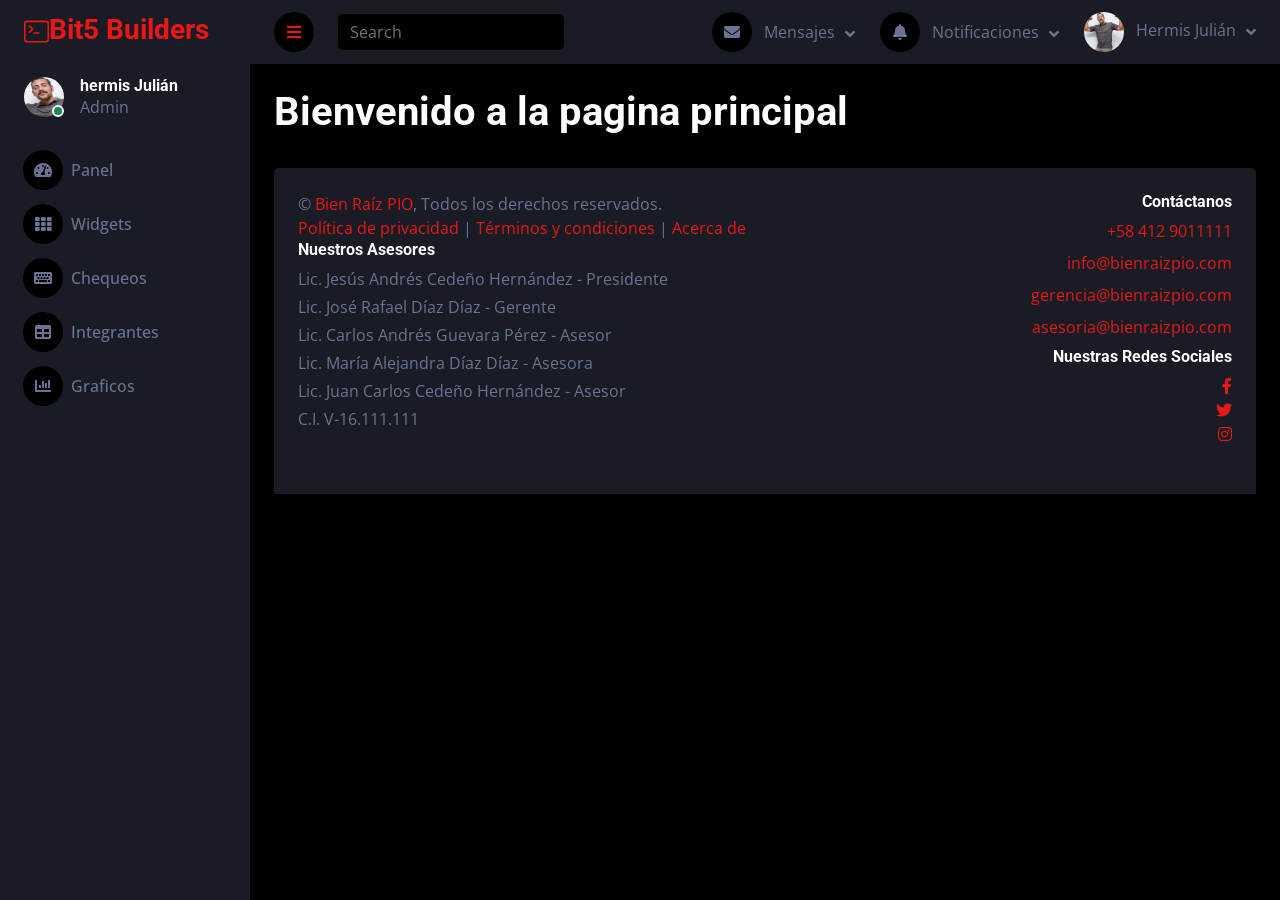
==== commit ecb64bff: "Merge branch 'main' of https://github.com/ORG-Proyectos-en-grupo/PROYECTO-GRUPO-2" ====
--- a/index.html
+++ b/index.html
@@ -61,24 +61,14 @@
                     </div>
                 </div>
                 <div class="navbar-nav w-100">
-                    <a href="#" onclick="document.querySelectorAll('.nav-item.nav-link').forEach(el => el.classList.remove('active')); this.classList.toggle('active'); cargarContenido('inicio.html');" class="nav-item nav-link"><i class="fa fa-tachometer-alt me-2"></i>Panel</a>
-                    <div class="nav-item dropdown">
-                        <a href="#" class="nav-link dropdown-toggle" data-bs-toggle="dropdown"><i class="fa fa-laptop me-2"></i>Elementos</a>
-                        <div class="dropdown-menu bg-transparent border-0">
-                            <a href="#" onclick="document.querySelectorAll('.nav-item.nav-link').forEach(el => el.classList.remove('active')); this.classList.toggle('active'); cargarContenido('button.html');" class="dropdown-item">Botones</a>
-                            <a href="#" onclick="document.querySelectorAll('.nav-item.nav-link').forEach(el => el.classList.remove('active')); this.classList.toggle('active'); cargarContenido('typography.html');" class="dropdown-item">Tipografía</a>
-                            <a href="#" onclick="document.querySelectorAll('.nav-item.nav-link').forEach(el => el.classList.remove('active')); this.classList.toggle('active'); cargarContenido('element.html');" class="dropdown-item">Otros Elementos</a>
-                        </div>
-                    </div>
+                    <a href="#" onclick="document.querySelectorAll('.nav-item.nav-link').forEach(el => el.classList.remove('active')); this.classList.toggle('active'); cargarContenido('panel.html');" class="nav-item nav-link"><i class="fa fa-tachometer-alt me-2"></i>Panel</a>
                     <a href="#" onclick="document.querySelectorAll('.nav-item.nav-link').forEach(el => el.classList.remove('active')); this.classList.toggle('active'); cargarContenido('widget.html');" class="nav-item nav-link"><i class="fa fa-th me-2"></i>Widgets</a>
-                    <a href="#" onclick="document.querySelectorAll('.nav-item.nav-link').forEach(el => el.classList.remove('active')); this.classList.toggle('active'); cargarContenido('form.html');" class="nav-item nav-link"><i class="fa fa-keyboard me-2"></i>Formas</a>
-                    <a href="#" onclick="document.querySelectorAll('.nav-item.nav-link').forEach(el => el.classList.remove('active')); this.classList.toggle('active'); cargarContenido('table.html');" class="nav-item nav-link"><i class="fa fa-table me-2"></i>Integrantes</a>
+                    <a href="#" onclick="document.querySelectorAll('.nav-item.nav-link').forEach(el => el.classList.remove('active')); this.classList.toggle('active'); cargarContenido('check.html');" class="nav-item nav-link"><i class="fa fa-keyboard me-2"></i>Chequeos</a>
+                    <a href="#" onclick="document.querySelectorAll('.nav-item.nav-link').forEach(el => el.classList.remove('active')); this.classList.toggle('active'); cargarContenido('nosotros.html');" class="nav-item nav-link"><i class="fa fa-table me-2"></i>Integrantes</a>
                     <a href="#" onclick="document.querySelectorAll('.nav-item.nav-link').forEach(el => el.classList.remove('active')); this.classList.toggle('active'); cargarContenido('chart.html');" class="nav-item nav-link"><i class="fa fa-chart-bar me-2"></i>Graficos</a>
                 </div>
             </nav>
         </div>
-
-
         <div class="content">
             <!-- Navbar Start -->
             <nav class="navbar navbar-expand bg-secondary navbar-dark sticky-top px-4 py-0">
